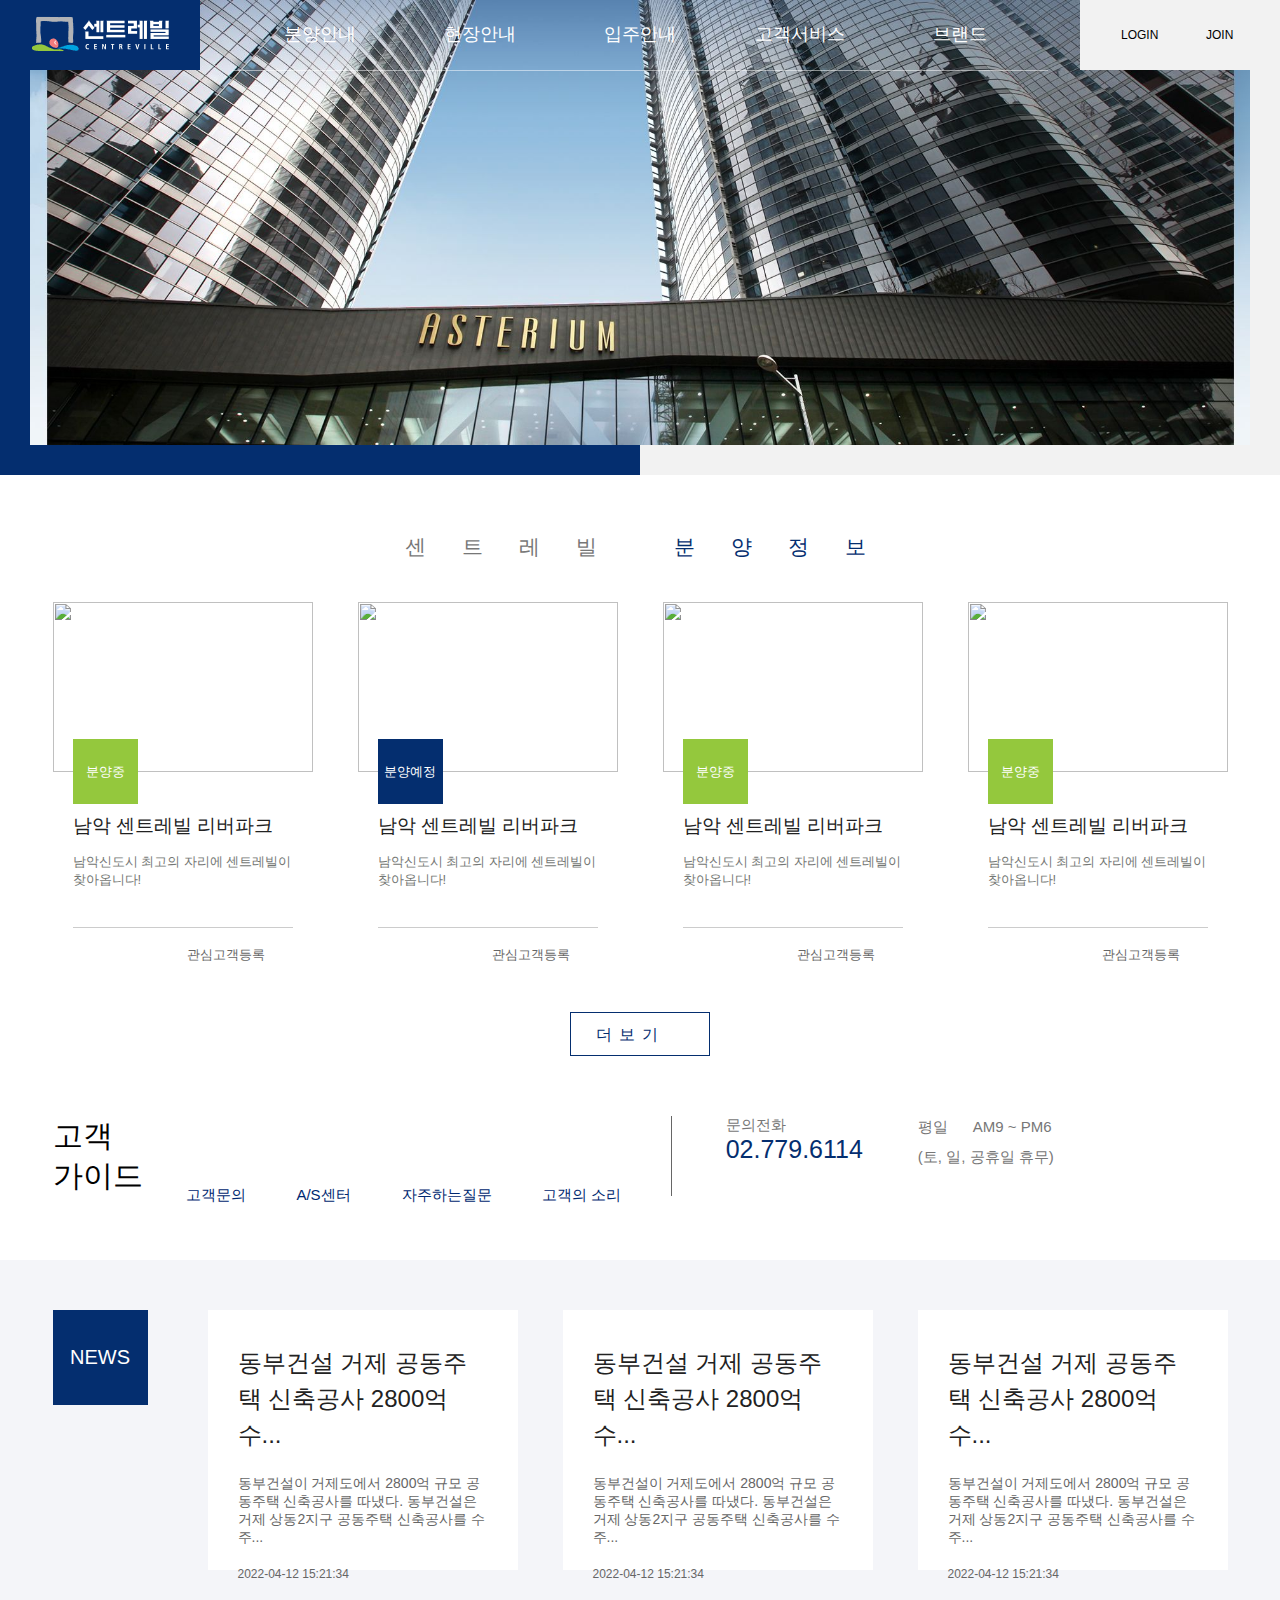
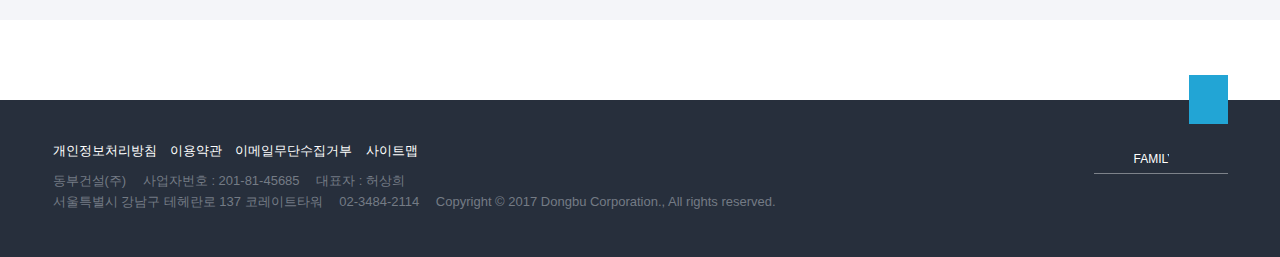
==== Centreville/index.html @ 9d70436b "centreville" ====
<!DOCTYPE html>
<html lang="ko">
  <head>
    <meta charset="UTF-8" />
    <title>동부센트레빌</title>
    <link rel="stylesheet" href="css/default.css" />
    <link rel="stylesheet" href="css/style.css" />
    <link rel="stylesheet" href="css/index.css" />
    <!-- <link rel="stylesheet" href="css/index_me.css"> -->
  </head>
  <body>
    <a href="#a" class="skip">본문 바로가기</a>

    <!-- index 클래스를 추가해서 메인페이지 전용으로 -->
    <header id="header" class="index">
      <h1>
        <a href="#a"><img src="images/top_logo.png" alt="센트레빌" /></a>
      </h1>
      <h2 class="hide">대메뉴</h2>

      <!-- div : 선을 그려주기위해 -->
      <div id="lnb">
        <nav>
          <ul>
            <li>
              <a href="#a">분양안내</a>
              <ul>
                <li><a href="#a">분양캘린더</a></li>
                <li><a href="#a">분양정보</a></li>
              </ul>
            </li>
            <li>
              <a href="#a">현장안내</a>
              <ul>
                <li><a href="#a">공사단지 정보</a></li>
                <li><a href="#a">입주단지 정보</a></li>
              </ul>
            </li>
            <li>
              <a href="#a">입주안내</a>
              <ul>
                <li><a href="#a">입주가이드</a></li>
                <li><a href="#a">중도금납부조회</a></li>
                <li><a href="#a">입주예약</a></li>
              </ul>
            </li>
            <li>
              <a href="#a">고객서비스</a>
              <ul>
                <li><a href="#a">A/S센터</a></li>
                <li><a href="#a">고객문의</a></li>
              </ul>
            </li>
            <li>
              <a href="#a">브랜드</a>
              <ul>
                <li><a href="#a">센트레빌</a></li>
                <li><a href="#a">센트레빌 아스테리움</a></li>
                <li><a href="#a">단지갤러리</a></li>
                <li><a href="#a">수상실적</a></li>
                <li><a href="#a">센트레빌 소식</a></li>
              </ul>
            </li>
          </ul>
        </nav>
        <div class="submenu_background"></div>
      </div>

      <h2 class="hide">회원</h2>
      <ul>
        <li><a href="#a">LOGIN</a></li>
        <li><a href="#a">JOIN</a></li>
      </ul>

      <div class="visual">
        <img src="images/visualimg_3_1920.jpg" alt="" />
      </div>
    </header>

    <main>
      <section class="info_box">
        <h2>센트레빌 <span>분양정보</span></h2>
        <ul>
          <li>
            <a href="#a">
              <!-- 이미지가 유동적으로 변하는 관리해야되는 것이면 img요소로 -->
              <em><img src="/images/build1.jpg" alt="" /></em>
              <div>
                <h3>남악 센트레빌 리버파크</h3>
                <p>남악신도시 최고의 자리에 센트레빌이 찾아옵니다!</p>
                <span class="ico no1">분양중</span>
                <div>관심고객등록</div>
              </div>
            </a>
          </li>
          <li>
            <a href="#a">
              <em><img src="/images/build2.jpeg" alt="" /></em>
              <div>
                <h3>남악 센트레빌 리버파크</h3>
                <p>남악신도시 최고의 자리에 센트레빌이 찾아옵니다!</p>
                <span class="ico no2">분양예정</span>
                <div>관심고객등록</div>
              </div>
            </a>
          </li>
          <li>
            <a href="#a">
              <em><img src="/images/build3.jpg" alt="" /></em>
              <div>
                <h3>남악 센트레빌 리버파크</h3>
                <p>남악신도시 최고의 자리에 센트레빌이 찾아옵니다!</p>
                <span class="ico no1">분양중</span>
                <div>관심고객등록</div>
              </div>
            </a>
          </li>
          <li>
            <a href="#a">
              <em><img src="/images/build4.jpeg" alt="" /></em>
              <div>
                <h3>남악 센트레빌 리버파크</h3>
                <p>남악신도시 최고의 자리에 센트레빌이 찾아옵니다!</p>
                <span class="ico no1">분양중</span>
                <div>관심고객등록</div>
              </div>
            </a>
          </li>
        </ul>

        <div class="btns center">
          <a href="#a" class="btn_more">더보기</a>
        </div>
      </section>

      <section class="guide_box">
        <article class="guide">
          <h2>고객<br />가이드</h2>
          <ul>
            <li><a href="#a">고객문의</a></li>
            <li><a href="#a">A/S센터</a></li>
            <li><a href="#a">자주하는질문</a></li>
            <li><a href="#a">고객의 소리</a></li>
          </ul>
        </article>

        <article class="phone">
          <div>
            <h2>문의전화</h2>
            <span>02.779.6114</span>
          </div>
          <div>
            <h2>평일</h2>
            <p>AM9 ~ PM6</p>
            <div>(토, 일, 공휴일 휴무)</div>
          </div>
        </article>
      </section>

      <section class="news">
        <div>
          <h2>NEWS</h2>
          <ul>
            <li>
              <a href="#a">
                <h3>동부건설 거제 공동주택 신축공사 2800억 수...</h3>
                <p>
                  동부건설이 거제도에서 2800억 규모 공동주택 신축공사를 따냈다.
                  동부건설은 거제 상동2지구 공동주택 신축공사를 수주...
                </p>
                <span>2022-04-12 15:21:34</span>
                <em></em><em></em><em></em><em></em>
              </a>
            </li>
            <li>
              <a href="#a">
                <h3>동부건설 거제 공동주택 신축공사 2800억 수...</h3>
                <p>
                  동부건설이 거제도에서 2800억 규모 공동주택 신축공사를 따냈다.
                  동부건설은 거제 상동2지구 공동주택 신축공사를 수주...
                </p>
                <span>2022-04-12 15:21:34</span>
                <em></em><em></em><em></em><em></em>
              </a>
            </li>
            <li>
              <a href="#a">
                <h3>동부건설 거제 공동주택 신축공사 2800억 수...</h3>
                <p>
                  동부건설이 거제도에서 2800억 규모 공동주택 신축공사를 따냈다.
                  동부건설은 거제 상동2지구 공동주택 신축공사를 수주...
                </p>
                <span>2022-04-12 15:21:34</span>
                <em></em><em></em><em></em><em></em>
              </a>
            </li>
          </ul>
        </div>
      </section>
    </main>

    <footer>
      <div class="clear">
        <!-- top버튼 -->
        <a href="#header">TOP</a>

        <div class="left">
          <div>
            <a href="#a">개인정보처리방침</a>
            <a href="#a">이용약관</a>
            <a href="#a">이메일무단수집거부</a>
            <a href="#a">사이트맵</a>
          </div>
          <p>
            <!-- span으로 여백을 주면 불필요한 리스트를 안만들어도 된다. -->
            동부건설(주) <span></span> 사업자번호 : 201-81-45685
            <span></span> 대표자 : 허상희 <br />
            서울특별시 강남구 테헤란로 137 코레이트타워
            <span></span> 02-3484-2114 <span></span> Copyright © 2017 Dongbu
            Corporation., All rights reserved.
          </p>
        </div>

        <div class="right">
          <select>
            <option>FAMILY SITE</option>
            <option>윤리경영</option>
            <option>동부건설</option>
          </select>
        </div>
      </div>
    </footer>
  </body>
</html>
---- Centreville/css/default.css ----
@charset "utf-8";
@import url(http://fonts.googleapis.com/earlyaccess/notosanskr.css);

/* Reset */
 * {outline:0 !important;}
html,body,h1,h2,h3,h4,h5,h6,div,p,blockquote,pre,code,address,ul,ol,li,menu,nav,section,article,aside,
dl,dt,dd,table,thead,tbody,tfoot,label,caption,th,td,form,fieldset,legend,hr,input,button,textarea,object,figure,figcaption {margin:0;padding:0;}
html, body{width:100%;}
html{-webkit-touch-callout:none; -webkit-user-select:none; -webkit-tap-highlight-color:rgba(0, 0, 0, 0);}
body{width:100%; background:#fff; min-width:320px; -webkit-text-size-adjust:none;word-wrap:break-word;word-break:break-all;}
body,input,select,textarea,button {border:none;font-size:12px; font-family:'Noto Sans KR', sans-serif;color:#727272;}
ul,ol,li{list-style:none;}
table{width:100%;border-spacing:0;border-collapse:collapse;}
img,fieldset{border:0;}
address,cite,code,em{font-style:normal;font-weight:normal;}
label,img,input,select,textarea,button{vertical-align:middle;}
.hide,caption,legend{line-height:0;font-size:1px;overflow:hidden;}
hr{display:none;}
main,header,section,nav,footer,aside,article,figure{display:block;}
a{color:#000;text-decoration:none;}
 
/* Form */
textarea { border:1px solid #dbdbdb;}
select { padding: 0 59px 0 20px; height:38px; font-size:13px; color:#777; background:#fff; border: 1px solid #ccc; box-sizing: border-box; background: url(/images/sub/ico_select_arrow.png) no-repeat right; -webkit-appearance: none;}
    /* select의 화살표 안보이게 */
select::-ms-expand{display: none;}
input[type=tel],
input[type=time],
input[type=text],
input[type=password],
input[type=search],
input[type=email],
input[type=file],
input[type=url],
input[type=number],
input[type=date],textarea {padding: 0 20px; width:100%; height:38px; font-size:13px; color:#777; background:#fff; border: 1px solid #ccc; line-height: 38px; transition: all 0.5s; vertical-align:middle; box-sizing: border-box;}
input::-webkit-input-placeholder{color:#b5b5b5; font-size:12px; line-height:100%;}
textarea { padding:5px 0;}
select:focus,
textarea:focus,
input:focus { border: 1px solid #727272;}

input[type=tel][readonly],
input[type=text][readonly],
input[type=password][readonly],
input[type=email][readonly], 
input[type=search][readonly], 
input[type=tel][disabled],
input[type=text][disabled],
input[type=password][disabled],
input[type=search][disabled],
input[type=email][disabled]{background:#eaeaea; border-color:#c0c0c0; color:#666; -webkit-appearance:none;font-size:12px;}
textarea[readonly],
textarea[disabled]{padding:11px; font-size:16px; color:#666; font-weight:normal; line-height:140%; height:78px; background:#eaeaea;border:1px solid #c0c0c0;}

.clear {clear:both;}
.clear:after { content:""; display:block; clear:both;}

/* 본문 바로가기 */
.skip{position: absolute; left: 0; top: -100px; width: 100%; height: 50px; line-height: 50px; background: #000; color: #fff; text-align: center; font-size: 14px; transition: all 0.5s;}
/* tab키 누르면 '본문바로가기'가 나타난다.  */
.skip:focus{top: 0;}

/* 텍스트 IR  */
.hide{position: absolute; left: -9999px;}
---- Centreville/css/style.css ----
/* 모든 페이지 공통 : header , footer */
@charset "utf-8";

/** 메인(index) 전용 **/
header.index{
    padding: 0 30px 30px;
}



header{
    padding: 0 30px 55px;
    background: linear-gradient(to right, #042e6f, #042e6f 50%, #f2f2f2 50%, #f2f2f2);
}

/* 슬라이드 이미지 */
header .visual img{
    width: 100%;
}

/* 로고 */
header h1{
    position: absolute;
    left: 30px;
    top: 0;
    z-index: 31;
}

/* 우측메뉴: 회원 */
header > ul{
    display: flex;
    position: absolute;
    right: 30px;
    top: 0;
    z-index: 30;
    width: 170px;
    background-color: #f2f2f2;
}

header > ul li{
    /* 부모의 영역을 똑같이 나눠갖는다. */
    flex: 1;
    padding-left: 18px;
    line-height: 70px;
}

/* 가상의 인라인 요소를 주어 이미지 넣기 */
header > ul li a::before{
    content: "";
    display: inline-block;
    width: 23px;
    height: 23px;
    background: url(/images/icon.png) no-repeat;
    /* 아이콘 세로정렬 */
    vertical-align: middle;
}

header > ul li:first-child a::before{
    background-position: 0 0;
}

header > ul li:last-child a::before{
    background-position: -23px 0;
}

/* 대메뉴 */
header #lnb{
    position: absolute;
    left: 0;
    top: 0;
    z-index: 30;
    padding: 0 232px;
    width: 100%;
    /* padding을 줬는데 width를 100%로 주면 초과가 되기 때문에 */
    box-sizing: border-box;
}

header #lnb nav{
    /* 
        z-index는 position 속성에서만 작동된다.!! 
        absolute, fixed를 주면 ui가 일그러지기 때문에 relative로 주기!
    */
    position: relative;
    z-index: 30;

    /* ul이 inline-block이니까 부모한테 센터주기 */
    text-align: center;
    border-bottom: 1px solid rgba(255, 255, 255, 0.5);

    /* ul을 inline-block해놔서 밑에가 뜨기 때문에 */
    font-size: 0;
}

header #lnb nav > ul{   
    display: inline-block;
    overflow: hidden;
    height: 70px;
}

header #lnb nav > ul:hover{
    overflow: visible;
}

header #lnb nav:hover + .submenu_background{
    height: 330px;
    opacity: 1;
}

header #lnb nav + .submenu_background{
    position: absolute;
    left: 0;
    top: 0;
    z-index: 29;

    padding: 0 30px;
    box-sizing: border-box;
    /*  배경색을 어디에 넣을지 정하는 속성
    content-bpx : 패딩을 제외한 내용 안쪽만 채워지도록 */
    background-clip: content-box;

    width: 100%;
    height: 0;
    opacity: 0;
    background-color: #042e6f;
    transition: all 0.5s;
}

header #lnb nav > ul > li{
    /* li에 inline-block을 주고 ul에 center주면 가운데 정렬!!! */
    display: inline-block;
    position: relative;
}

    /* 
        < 서브메뉴 만들기 >
        1. ul/li로 가운데정렬 
        2. a 요소에 가로세로 사이즈, 줄간격 주기 
    */

header #lnb nav > ul > li > a{
    display: block;
    position: relative;
    width: 160px;
    height: 69px;
    font-size: 18px;
    line-height: 69px;
    color: #fff;
}

header #lnb nav > ul > li > a::after{
    content: "";
    position: absolute;
    /* 가운데에서 펼쳐지기 공식 : left:50%에서 0으로 */
    left: 50%;
    bottom: -1px;
    /* display:none 이 아니라, width로 제어 */
    width: 0;
    height: 2px;
    background-color: #fff;
    /* 초기상태에 transition 줘서 hover시 애니메이션 */
    transition: all 0.5s;
}

/* a가 아닌 li에 hover를 해야 커서가 서브메뉴로 내려가도 li의 밑줄이 살아있다.!! */
header #lnb nav > ul > li:hover > a:after{
    left: 0;
    width: 100%;
}

/* 서브메뉴 */
header #lnb nav > ul ul{
    /* display는 애니메이션이 되지 않으니 지워주자 */
    /* display: none; */

    /* 
        - 밑으로 떨어뜨리기
        - absolute를 주면 안에 있는 내용만큼 
          가로 사이즈가 작아져서 ta-center가 안먹힌다.
          그러면 width:100%를 이용해서 가로사이즈를 강제로 늘려줘야 된다.
    */

    position: absolute;
    padding-top: 22px;
    width: 100%;

    /* ul의 높이를 줘야 마우스가 내려가도 안닫힌다. */
    height: 230px;
    text-align: center;

    /* 
        단순히 투명도만 주면 서브메뉴쪽에 커서가 가도 보이게된다.
        그래서 대메뉴에 높이를 주고, overflow:hidden을 준다.
    */
    opacity: 0;
    transition: all 0.5s;
}

header #lnb nav > ul:hover ul{
    /* display: block; */
    opacity: 1;
}

header #lnb nav > ul ul li{
    /* 
        서브메뉴 커서 
        : 글씨에만 손가락모양으로 바뀌고 나머지 영역은 
        일반 화살표로 표시하기 위해서는 
        padding 또는 줄간격을 주면 된다. 
    */
    line-height: 39px;
}

header #lnb nav > ul ul a{
    position: relative;
    font-size: 14px;
    color: #fff;
    /* a요소 폰트색상변경 애니메이션 */
    transition: all 0.5s;
}

header #lnb nav > ul ul a:hover{
    color: #2acef1;
}

header #lnb nav > ul ul a:after{
    content: "";
    position: absolute;
    left: 50%;
    bottom: -7px;
    width: 0;
    height: 2px;
    background-color: #2acef1;
    transition: all 0.5s;
}

header #lnb nav > ul ul a:hover:after{
    left: 0;
    width: 100%;
}

/* 
    <서브메뉴 열리게>
    - 대메뉴 ul이 열렸을 때 그 안에 있는 서브 ul이 전부 열리게 하기 
    - 대메뉴 ul이 블럭요소이면 글씨부분이 아닌 옆 부분에도 커서를 올리면 서브메뉴가 뜬다.

    * 이렇게 CSS만 이용하여 마우스로 컨트롤하게 만들면 웹접근성에 좋지않다. 
      JS를 활용하여 키보드이벤트로 서브메뉴 구현할 것
*/



/* --- footer --- */
footer{
    margin-top: 80px;
    background-color: #272f3c;
}

footer > div{
    position: relative;
    width: 1175px;
    margin: 0 auto;
    padding: 45px 0;
}

footer > div > a{
    position: absolute;
    right: 0;
    top: -25px;
    width: 39px;
    height: 49px;
    color: transparent;
    line-height: 49px;
    text-align: center;
    background: url(/images/icon.png) no-repeat -157px 8px #22a5d5;
}

footer > div .left{
    /* float을 쓰면 부모의 높이가 사라져서, 부모에 clear 해줘야 한다.  */
    float: left;
    line-height: 100%;
}

footer > div .left div a{
    margin-right: 10px;
    color: #fff;
    font-size: 13px;
}

footer > div .left p{
    padding-top: 13px;
    color: #747b85;
    font-size: 13px;
    line-height: 21px;
}

footer > div .left p span{
    /* span은 인라인 요소라서 좌우로만 여백이 들어갈 수 있다. */
    padding-right: 13px;
}

footer > div .right{
    float: right;
    position: relative;
}

footer > div .right select{
    width: 134px;
    height: 29px;
    color: #fff;
    font-weight: 300;
    font-size: 12px;
    line-height: 29px;
    text-indent: 20px;
    /* 왜... 안되지? */
    /* => Mac에서는 option에 설정한 스타일이 모든 브라우저에서 표현되지 않는다. */
    /* 오직 윈도우에서의 IE,크롬,파이어폭스에서만 적용된것이 보임! */
    /* 그래서 가급적 css로는 option 스타일을 적용하지 말고, jQuery나 js를 활용하여 변경한다. */
    background-color: #272f3c;
    border: none;
    border-bottom: 1px solid #7d828a;

    /* select 화살표 사라지게!!! */
    /* 인터넷익스플로어 외 운영체제는 -webkit-접두사를 넣어 지원 */
    appearance: none;
    -webkit-appearance: none;
}
/* 인터넷익스플로어(IE) 지원 */
footer > div .right select::-ms-expand{
    display: none;
}

/* select에 이미지 넣으면 이상하게 들어가서? right에 주기 */
footer > div .right:after{
    /* 단점: after는 클릭하면 안열린다ㅠㅠ */
    content: "";
    position: absolute;
    right: 20px;
    top: 50%;
    margin-top: -3px;
    width: 8px;
    height: 6px;
    background: url(/images/icon.png) no-repeat -221px -5px;
}



/* --- 서브페이지 --- */
/* 본문사이즈 */
.contents{
    width: 1180px;
    margin: 0 auto;
}

/* h2 서브메뉴 메인제목 */
.h2{
    position: relative;
    padding: 55px 0 53px;
    color: #222;
    font-size: 36px;
    font-weight: normal;
    line-height: 100%;
    text-align: center;
}

.h2::after{
    content: "";
    position: absolute;
    left: 50%;
    bottom: 0;
    width: 50px;
    height: 1px;
    background-color: #aaa;
    transform: translateX(-50%);
}

.h2 + p{
    padding: 46px 0 54px;
    color: #666;
    font-size: 18px;
    text-align: center;
    line-height: 30px;
}

/* h3 */
.h3{
    margin: 50px 0;
    font-size: 18px;
    color: #222;
}

.h3::before{
    content: "";
    display: inline-block;
    margin-right: 8px;
    width: 4px;
    height: 4px;
    font-weight: normal;
    vertical-align: 5px;
    background: #00a5e1;
}

/* 꼬리말 */
.noti{
    color: #888;
    font-size: 14px;
}

.noti::before{
    content: "";
    display: inline-block;
    margin-right: 3px;
    width: 15px;
    height: 15px;
    background: url(/images/icon.png) no-repeat -336px -5px;
    vertical-align: -3px;
}

/* 체크박스 : 원래의 input디자인을 날리고 label에 이미지를 넣어 새로 디자인해준다.*/
/* type_1 : 약관동의 */
input.type1{
    position: absolute;
    left: -4000%;
}

input.type1 + label{
    font-size: 14px;
    color: #222;
    line-height: 27px;
}

input.type1 + label::before{
    content: "";
    display: inline-block;
    margin-right: 8px;
    width: 27px;
    height: 27px;
    background: url(/images/icon.png) no-repeat -97px -60px;
    vertical-align: middle;
}

input.type1:checked + label::before{
    /* input이 체크되었을때 label의 디자인을 바꿔준다. */
    background-position: -129px -60px;
}

/* type_2 : join3 회원정보입력 */
input.type2{
    position: absolute;
    left: -4000%;
}
 
input.type2 + label{
    padding-right: 35px;
    font-size: 14px;
    color: #222;
    line-height: 27px;
}

input.type2 + label::before{
    content: "";
    display: inline-block;
    margin-right: 8px;
    width: 12px;
    height: 12px;
    background: url(/images/icon.png) no-repeat -49px -60px;
}

/* input이 체크되었을때 label의 디자인을 바꿔준다. */
input.type2:checked + label::before{
    background-position: -66px -60px;
}

/* 청약현황 : 라디오버튼 */
input[type="radio"]{
    position: absolute;
    left: -4000%;
}
 
input[type="radio"] + label{
    padding-right: 35px;
    font-size: 14px;
    color: #222;
    line-height: 27px;
}

input[type="radio"] + label::before{
    content: "";
    display: inline-block;
    margin-right: 8px;
    width: 14px;
    height: 13px;
    background: url(/images/icon.png) no-repeat -2px -60px;
}

input[type="radio"]:checked + label::before{
    background-position: -20px -60px;
}

/* 버튼 */
.btn_center{
    text-align: center;
}

label + .btn_center{
    padding-top: 65px;
}

.btn_type1{
    /* 그냥 block 넣으면 본문 전체영역에 넣은 text-align:center가 안됨!! */
    display: inline-block;
    width: 120px;
    height: 45px;
    color: #fff;
    font-size: 13px;
    text-align: center;
    line-height: 45px;
    background-color: #042e6f;
}

.btn_type2{
    display: inline-block;
    width: 120px;
    height: 45px;
    color: #042e6f;
    font-size: 13px;
    text-align: center;
    line-height: 45px;
    background-color: #fff;
    border: 1px solid #042e6f;
    box-sizing: border-box;
    vertical-align: -1px;
    /* 만약, vertical이 안먹으면 자신에게 position:relative하고 top으로 움직이기 */
}

.btn_type3{
    /* 글씨가 늘어나면 같이 늘어나는 버튼 => width 대신 min-width*/
    display: inline-block;
    min-width: 102px;
    padding: 0 10px;
    height: 38px;
    color: rgb(133, 133, 133);
    font-weight: 300;
    line-height: 38px;
    text-align: center;
    border: 2px solid #aaa;
    box-sizing: border-box;
    vertical-align: middle;
}

/* 버튼 여백 */
table + .btn_center{
    padding-top: 50px;
}

/* 테이블 */
table.type1{
    border-top: 2px solid #042e6f;
    border-bottom: 1px solid #999;
}

table.type1 th,
table.type1 td{
    /* input 상자의 높이를 높이로 지정하고, 그 위아래는 패딩을 줘야함!! */
    height: 4px;
    font-size: 13px;
    border-top: 1px solid #ccc;
    border-left: 1px solid #ccc;
}

table.type1 th:first-child{
    border-left: none;
}

table.type1 tr:first-child th,
table.type1 tr:first-child td{
    border-top: none;
}

table.type1 th{
    /* 행제목 : 텍스트 들여쓰기 (별표와 상관없이) */
    padding: 10px 10px 10px 45px;
    font-weight: normal;
    color: #222;
    text-align-last: left;
}

table.type1 th span{
    /* text-indent 말고 overflow:hidden, color: transparent 하니까 별이 거의 가운데로 온다..! */
    overflow: hidden;
    display: inline-block;

    /* span(별표)만 왼쪽으로 빼기 => margin-left: -8px; */
    /* 별과 텍스트 사이의 여백을 6px 준다. 그럼 ml는 8+6=14px !! */
    margin: 0 6px 0 -14px;

    width: 8px;
    height: 7px;
    color: transparent;
    background: url(/images/icon.png) no-repeat -534px -5px;
    vertical-align: 2px;
}

table.type1 td{
    /* 행내용 : 꽉찬 내용이 없을 경우 양쪽여백은 같은 값으로 줄것 */
    padding: 10px 55px;
    color: #777;
}

table.type1 .info::before{
    content: "";
    display: inline-block;
    margin: 0 5px 0 13px;
    width: 15px;
    height: 14px;
    background: url(/images/icon.png) no-repeat -336px -5px;
    vertical-align:-2px;
}

table.type1 td > div{
    /* div박스끼리 충돌 막기 : 아래 div에 padding */
    padding: 10px 0 0;
}

table.type1 td > div:first-child{
    padding: 0;
}

table.type1 td .btn_type3{
    margin-left: 5px;
}

table.type1 td input{
    /* 상자,텍스트 사이에 */
    margin: 0 5px;
}

table.type1 td input:first-child{
    /* 행의 맨 왼쪽(처음) 인풋박스의 왼쪽은 패딩과 충돌하지 않게 */
    margin-left: 0;
}

/* 달력아이콘 */
.cal{
    position: relative;
}
.cal a{
    display: inline-block;
    position: absolute;
    right: 100px;
    top: 6px;
    width: 24px;
    height: 24px;
    text-indent: -9999px;
    background: url(/images/sub/ico_schedule.png) no-repeat;
}

    /* input > 높이, 보더, 폰트색 등은 default.css 에서 */
    /* select는 안의 option값에 따라 자동으로 늘어나기 때문에 너비를 주지 않는다. */
---- Centreville/css/index.css ----
/* 메인페이지 css : header,footer는 공용으로 뺐으므로 삭제! */

@charset "utf-8";

/* --- section --- */
.info_box{
    width: 1175px;
    margin: 0 auto;
}

.info_box h2{
    padding: 58px 0 41px; 
    font-size: 21px; 
    font-weight: normal;
    color: #777;
    text-align: center;
    /* 자간은 글자를 기준으로 우측으로 벌어지게 되어 
    가운데 정렬이 안맞을 수 있다. 
    그래서 왼쪽으로 여백을 주어 맞춰준다.  */
    letter-spacing: 36px;
    padding-left: 27px;
} 

.info_box h2 span{
    color: #042e6f;
}

.info_box ul{
    display: flex;
    justify-content: space-between;
}

.info_box li{
    position: relative;
    width: 260px;
}

.info_box li em{
    overflow: hidden;
    display: block;
    width: 100%;
    height: 170px;
}

.info_box li img{
    width: 100%;
    height: 170px;
    transform: scale(1);
    transition: all 0.3s;
}

.info_box li:hover img{
    /* 확대축소는 scale로!!  */
    transform: scale(1.2);
}

.info_box li a > div{
    padding: 40px 20px 0;
    height: 170px;
    transition: all 0.3s;
}

.info_box li a h3{
    font-size: 19px;
    color: #222;
    font-weight: normal;
    line-height: 28px;
}

    /* 실무에서는 스포이드로 컬러 찍으면 절대 안된다. 
    포토샵의 타입툴에 적용되어있는 컬러를 가져와야 한다. */
.info_box li a p{
    padding: 13px 0 0;
    font-size: 13px;
    color: #747774;
    line-height: 18px;
}

.info_box li a > div{
    padding: 40px 20px 0;
    /* padding을 뺀 나머지 높이*/
    height: 170px;

    /* 멀티백그라운드~! */
    background: url(/images/sales_obj01.png) no-repeat -260px -240px,
                url(/images/sales_obj02.png) no-repeat -309px 180px,
                url(/images/sales_obj03.png) no-repeat 204px 210px;
        /* 개발자도구에서 완성된 위치 먼저 잡아주기
        (shift + 화살표키 = 10px씩 증감 */
}   

.info_box li:hover a > div{
    background-position: -180px -160px, -229px 120px, 104px 130px;
    background-color: #aaa8aa;
}

.info_box li:hover a * {
    color: #fff;
}

.info_box li a > div div{
    position: absolute;
    left: 20px;
    bottom: 0;
    width: 220px;
    height: 54px; 
    color: #666;
    font-size: 13px;
    line-height: 54px;
    text-align: right;
    border-top: 1px solid #ccc;
}

/* 스프라이트 이미지 넣을때는 after,before가 편리함 */
.info_box li a > div div::after{
    content: "";
    display: inline-block;
    margin-left: 6px;
    width: 22px;
    height: 12px;
    background: url(/images/icon.png) no-repeat -60px -25px;
}

.info_box li:hover a > div div::after{
    background-position: -60px -5px;
}

.info_box li a .ico{
    /* absolute가 되면 자동으로 block이 되기때문에 
    따로 주지 않아도 된다. */
    position: absolute;
    left: 20px;
    top: 137px;
    width: 65px;
    height: 65px;
    color: #fff;
    font-size: 13px;
    text-align: center;
    line-height: 65px;
}

.info_box li a .ico.no1{
    background-color: #94c83d;
}

.info_box li a .ico.no2{
    background-color: #042e6f;
}

/* 인포박스의 ul다음 어떤 형제가 오든지 여백주기 */
.info_box > ul + * {
    padding-top: 30px;
}

/* 더보기 버튼 */
.btn_more{
    display: inline-block;
    width: 140px;   
    height: 44px;
    color: #042e6f;
    font-size: 16px;
    line-height: 44px;
    text-align: center;
    letter-spacing: 7px;
    border: 1px solid #042e6f;
    box-sizing: border-box;
}

.btn_more::after{
    content: "";
    display: inline-block;
    margin-left: 8px;
    width: 12px;
    height: 12px;
    background: url(/images/icon.png) no-repeat -196px -5px;
}

.btns.center{
    text-align: center;
}

/* --- 고객 가이드 --- */
.guide_box{
    display: flex;
    width: 1175px;
    margin: 60px auto 55px;
}

.guide_box .guide{
    display: flex;
}

.guide_box .guide h2{
    margin-right: 43px;
    color: #000;
    font-size: 30px;
    line-height: 40px;
    font-weight: normal;
}

.guide_box .guide ul{
    display: flex;
}

.guide_box .guide ul li{
    margin-right: 50px;
}

.guide_box .guide ul li a{
    display: inline-block;
    padding-top: 70px;
    color: #002870;
    font-size: 15px;
    text-align: center;
}

.guide_box .guide ul li:nth-child(1) a{background: url(/images/ico_main_util01.png) no-repeat top;}
.guide_box .guide ul li:nth-child(2) a{background: url(/images/ico_main_util02.png) no-repeat top; width: 56px;}
.guide_box .guide ul li:nth-child(3) a{background: url(/images/ico_main_util03.png) no-repeat top;}
.guide_box .guide ul li:nth-child(4) a{background: url(/images/ico_main_util04.png) no-repeat top;}

/* --- 문의전화 --- */
.guide_box .phone{
    display: flex;
    position: relative;
    padding-left: 55px;
}

.guide_box .phone::after{
    content: "";
    position: absolute;
    left: 0;
    top: 0;
    width: 1px;
    height: 80px;
    background-color: #666;
}

.guide_box .phone h2{
    color: #777;
    font-weight: normal;
    font-size: 15px;
}

/* 컨텐츠가 유동적으로 바뀌는 부분은 nth를 쓰면 안됨! */
.guide_box .phone > div:first-child span{   
    color: #042e6f;
    font-size: 25px;
}

.guide_box .phone > div:last-child{
    position: relative;
    top: 3px;
    padding-left: 55px;
    color: #777;
    font-weight: normal;
    font-size: 15px;
    line-height: 100%;
} 

.guide_box .phone > div:last-child h2,
.guide_box .phone > div:last-child p{
    float: left;
}

.guide_box .phone > div:last-child p{
    margin-left: 25px;
}

.guide_box .phone > div:last-child div{
    clear: both;
    padding-top: 15px;
}


/* --- 뉴스 --- */
.news{
    background-color: #f4f5f9;
}

.news > div{
    display: flex;
    width: 1175px;
    margin: 0 auto;
    padding: 50px 0;
}

.news h2{
    width: 95px;
    height: 95px;
    color: #fff;
    font-weight: normal;
    font-size: 20px;
    line-height: 95px;
    text-align: center;
    background-color: #042e6f;
}

.news > div ul{
    display: flex;
    padding-left: 15px;
}

.news > div ul li{
padding-left: 45px;
}

.news > div ul li a{
    display: block;
    /* 줄긋기 애니메이션하기위해 relative되어있어야 함 */
    position: relative;
    padding: 35px 30px 0;
    width: 310px;
    height: 260px;
    background-color: #fff;
    box-sizing: border-box;
}

.news li a h3{
    color: #222;
    font-weight: normal;
    font-size: 24px;
    line-height: 36px;
}

.news li a p{
    padding: 22px 0 20px;
    color: #666;
    font-size: 14px;
}

.news li a span{
    color: #666;
    font-size: 12px;
}

/* 줄긋기 애니메이션 : absolute하고 선 하나씩 그려주기 */
.news li a em{
    position: absolute;
    background-color: #606060;
    transition: all 0.2s;
    opacity: 0;
}

    /* 윗선 */
.news li a em:nth-of-type(1){
    left: 0;
    top: 0;
    width: 0%;
    height: 1px;
}

    /* 왼쪽선 */
.news li a em:nth-of-type(2){
    left: 0;
    top: 0;
    width: 1px;
    height: 0%;
}

    /* 오른쪽선 */
.news li a em:nth-of-type(3){
    right: 0;
    bottom: 0;
    width: 1px;
    height: 0%;
}

    /* 아래선 */
.news li a em:nth-of-type(4){
    right: 0;
    bottom: 0;
    width: 0%;
    height: 1px;
}

/* hover했을 때~! */
    /* 윗선 */
.news li a:hover em:nth-of-type(1){
    width: 100%;
}

    /* 왼쪽선 */
.news li a:hover em:nth-of-type(2){
    height: 100%;
}

    /* 오른쪽선 */
.news li a:hover em:nth-of-type(3){
    height: 100%;
}

    /* 아래선 */
.news li a:hover em:nth-of-type(4){
    width: 100%;
}

.news li a:hover em{
    opacity: 1;
}
---- Centreville/css/index_me.css ----
header{
    padding: 0 30px 30px;
    background: linear-gradient(to right, #042e6f, #042e6f 50%, #f2f2f2 50%, #f2f2f2);
}

header .visual img{
    width: 100%;
}

header h1{
    position: absolute;
    top: 0;
    left: 30px;   
    z-index: 30;
}

/* 회원메뉴 */
header > ul{
    display: flex;
    position: absolute;
    right: 29px;
    top: 0;
    z-index: 30;
    width: 170px;
    background-color: #f2f2f2;
}

header > ul li{
    flex: 1;
    padding-left: 18px;
    font-size: 12px;
    line-height: 70px;   
}

header > ul li a::before{
    content: "";
    display: inline-block;
    padding-right: 6px;
    width: 19px;
    height: 19px;
    background: url(/images/icon.png) no-repeat;
    vertical-align: middle;
}

header > ul li:first-child a::before{
    background-position: -1px -1px;
}

header > ul li:last-child a::before{
    background-position: -24px -1px;
}

/* 대메뉴 */
header #lnb{
    position: absolute;
    left: 0;
    top: 0;
    z-index: 29;
    /* width100%, padding 동시에 줄것 */
    padding: 0 232px;
    width: 100%;
    box-sizing: border-box;
}

header #lnb nav{
    position: relative;
    z-index: 30;

    text-align: center;
    border-bottom: 1px solid rgba(255, 255, 255, 0.5);

    /* ul을 inline-block해놔서 양옆이 살짝 뜬다..ㅠㅠ중요! */
    font-size: 0;
}

header #lnb nav > ul{
    overflow: hidden;
    display: inline-block;
    height: 70px;
}

header #lnb nav > ul:hover{
    overflow: visible;
}

header #lnb nav > ul > li{
    display: inline-block;
    position: relative;
}

header #lnb nav > ul > li > a{
    display: block;
    position: relative;
    width: 160px;
    height: 70px;
    color: #fff;
    font-size: 17px;
    line-height: 70px;
}

header #lnb nav > ul > li > a::after{
    content: "";
    position: absolute;
    left: 50%;
    bottom: -1px;
    width: 0;
    height: 2px;
    background-color: #fff;
    transition: all 0.5s;
}

header #lnb nav > ul > li:hover > a:after{
    left: 0;
    width: 100%;
}


/* 서브메뉴 */
header #lnb nav > ul ul{
    position: absolute;
    left: 0;
    top: 70px;
    padding-top: 22px;
    width: 100%;
    height: 230px;
    text-align: center;
}

header #lnb nav > ul ul li{
    line-height: 40px;
}

header #lnb nav > ul ul li a{
    position: relative;
    color: #fff;
    /* 폰트사이즈 줘야 텍스트가 보인다ㅠㅠ */
    font-size: 14px;
    transition: all 0.5s;
}

header #lnb nav > ul ul li a:hover{
    color: #2acef1;
}

header #lnb nav > ul ul li a:after{
    content: "";
    position: absolute;
    left: 50%;
    bottom: -7px;
    width: 0;
    height: 2px;
    background-color: #2acef1;
    transition: all 0.5s;
}

header #lnb nav > ul ul li a:hover:after{
    left: 0;
    width: 100%;
}

/* 서브메뉴 배경 */
header #lnb nav + .submenu_background{
    position: absolute;
    left: 0;
    top: 0;
    z-index: 29;
    padding: 0 30px;
    width: 100%;
    height: 0;
    opacity: 0;

    background-color: #042e6f;
    box-sizing: border-box;
    background-clip: content-box;
    transition: all 0.5s;
}

header #lnb nav:hover + .submenu_background{
    height: 330px;
    opacity: 1;
}
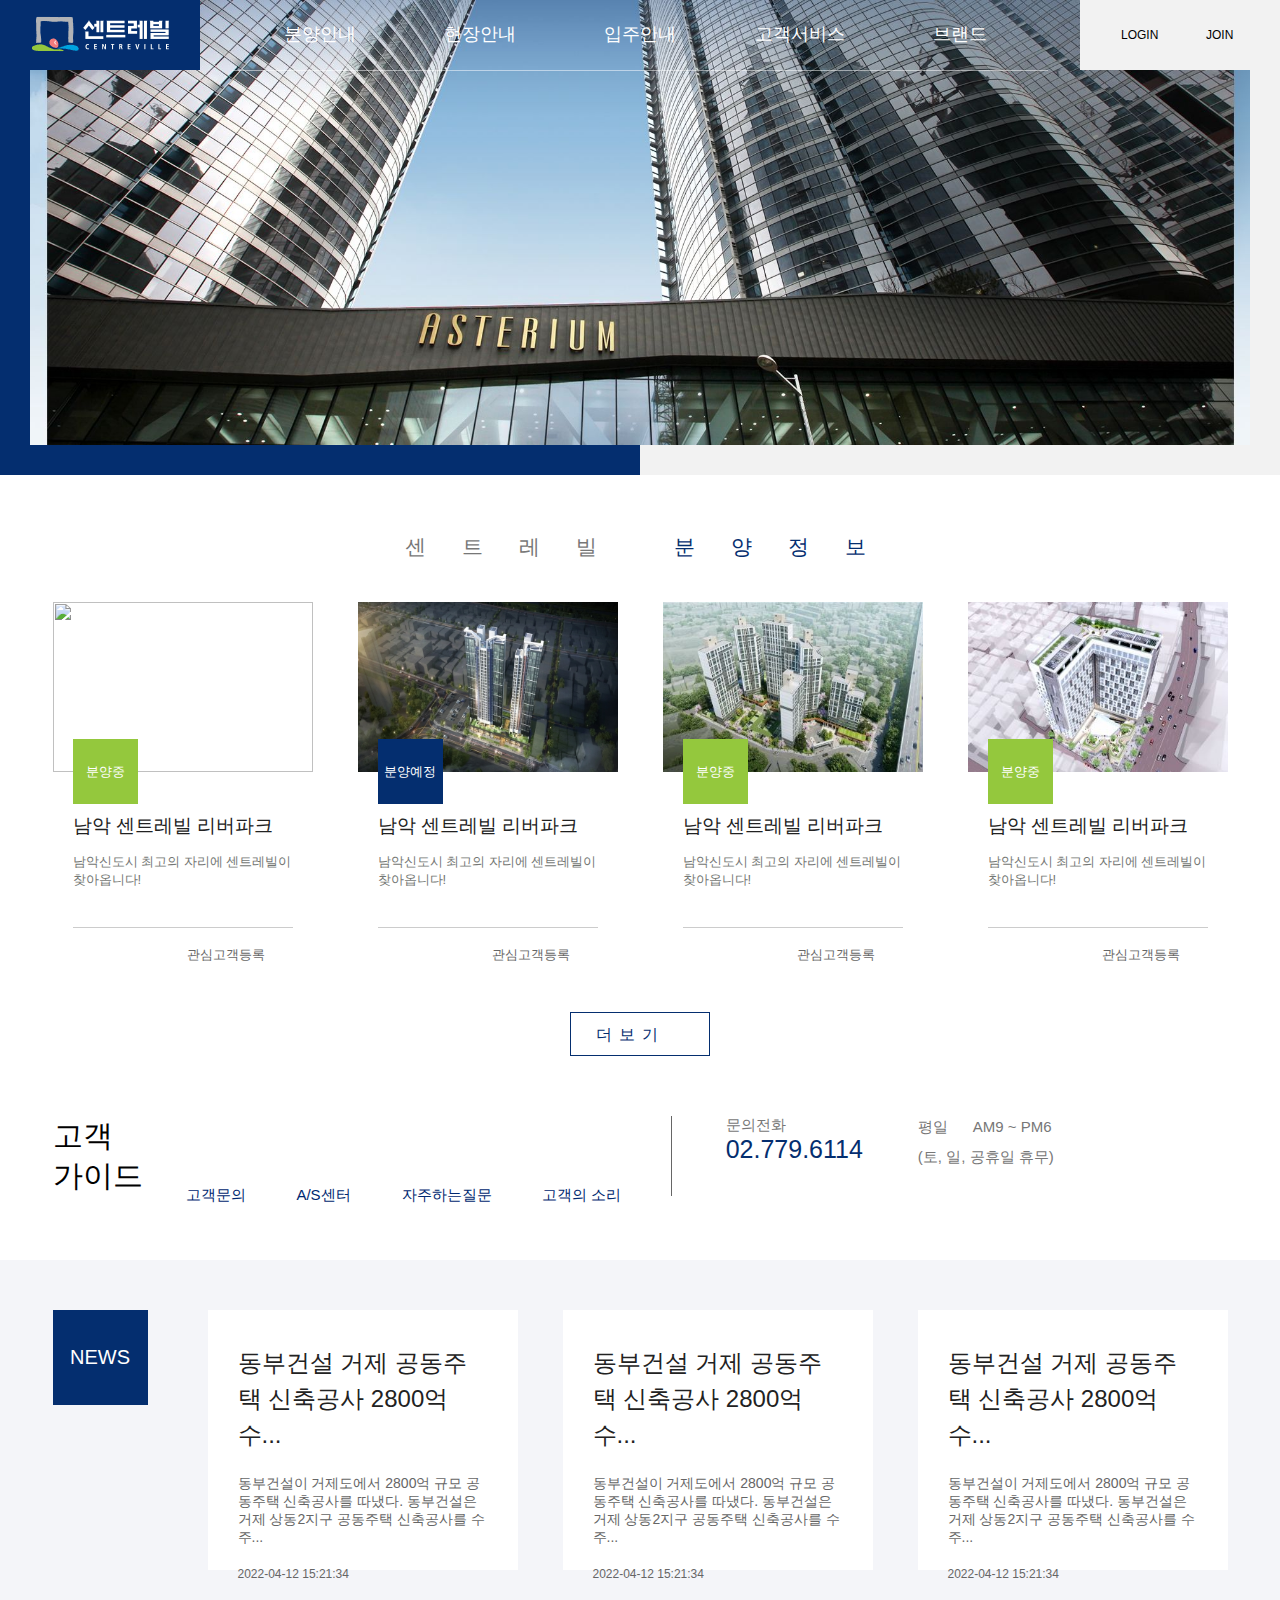
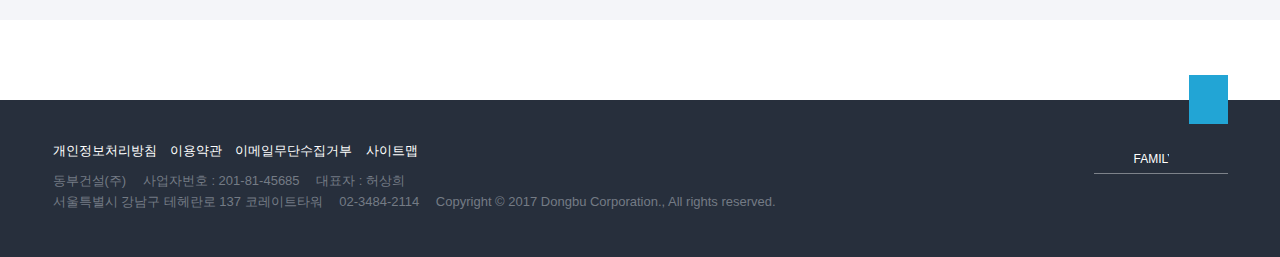
==== commit d7f36553: "img url" ====
--- a/Centreville/index.html
+++ b/Centreville/index.html
@@ -14,7 +14,7 @@
     <!-- index 클래스를 추가해서 메인페이지 전용으로 -->
     <header id="header" class="index">
       <h1>
-        <a href="#a"><img src="images/top_logo.png" alt="센트레빌" /></a>
+        <a href="#a"><img src="./images/top_logo.png" alt="센트레빌" /></a>
       </h1>
       <h2 class="hide">대메뉴</h2>
 
@@ -73,7 +73,7 @@
       </ul>
 
       <div class="visual">
-        <img src="images/visualimg_3_1920.jpg" alt="" />
+        <img src="./images/visualimg_3_1920.jpg" alt="" />
       </div>
     </header>
 
@@ -84,7 +84,7 @@
           <li>
             <a href="#a">
               <!-- 이미지가 유동적으로 변하는 관리해야되는 것이면 img요소로 -->
-              <em><img src="/images/build1.jpg" alt="" /></em>
+              <em><img src="./images/build1.jpg" alt="" /></em>
               <div>
                 <h3>남악 센트레빌 리버파크</h3>
                 <p>남악신도시 최고의 자리에 센트레빌이 찾아옵니다!</p>
@@ -95,7 +95,7 @@
           </li>
           <li>
             <a href="#a">
-              <em><img src="/images/build2.jpeg" alt="" /></em>
+              <em><img src="./images/build2.jpeg" alt="" /></em>
               <div>
                 <h3>남악 센트레빌 리버파크</h3>
                 <p>남악신도시 최고의 자리에 센트레빌이 찾아옵니다!</p>
@@ -106,7 +106,7 @@
           </li>
           <li>
             <a href="#a">
-              <em><img src="/images/build3.jpg" alt="" /></em>
+              <em><img src="./images/build3.jpg" alt="" /></em>
               <div>
                 <h3>남악 센트레빌 리버파크</h3>
                 <p>남악신도시 최고의 자리에 센트레빌이 찾아옵니다!</p>
@@ -117,7 +117,7 @@
           </li>
           <li>
             <a href="#a">
-              <em><img src="/images/build4.jpeg" alt="" /></em>
+              <em><img src="./images/build4.jpeg" alt="" /></em>
               <div>
                 <h3>남악 센트레빌 리버파크</h3>
                 <p>남악신도시 최고의 자리에 센트레빌이 찾아옵니다!</p>
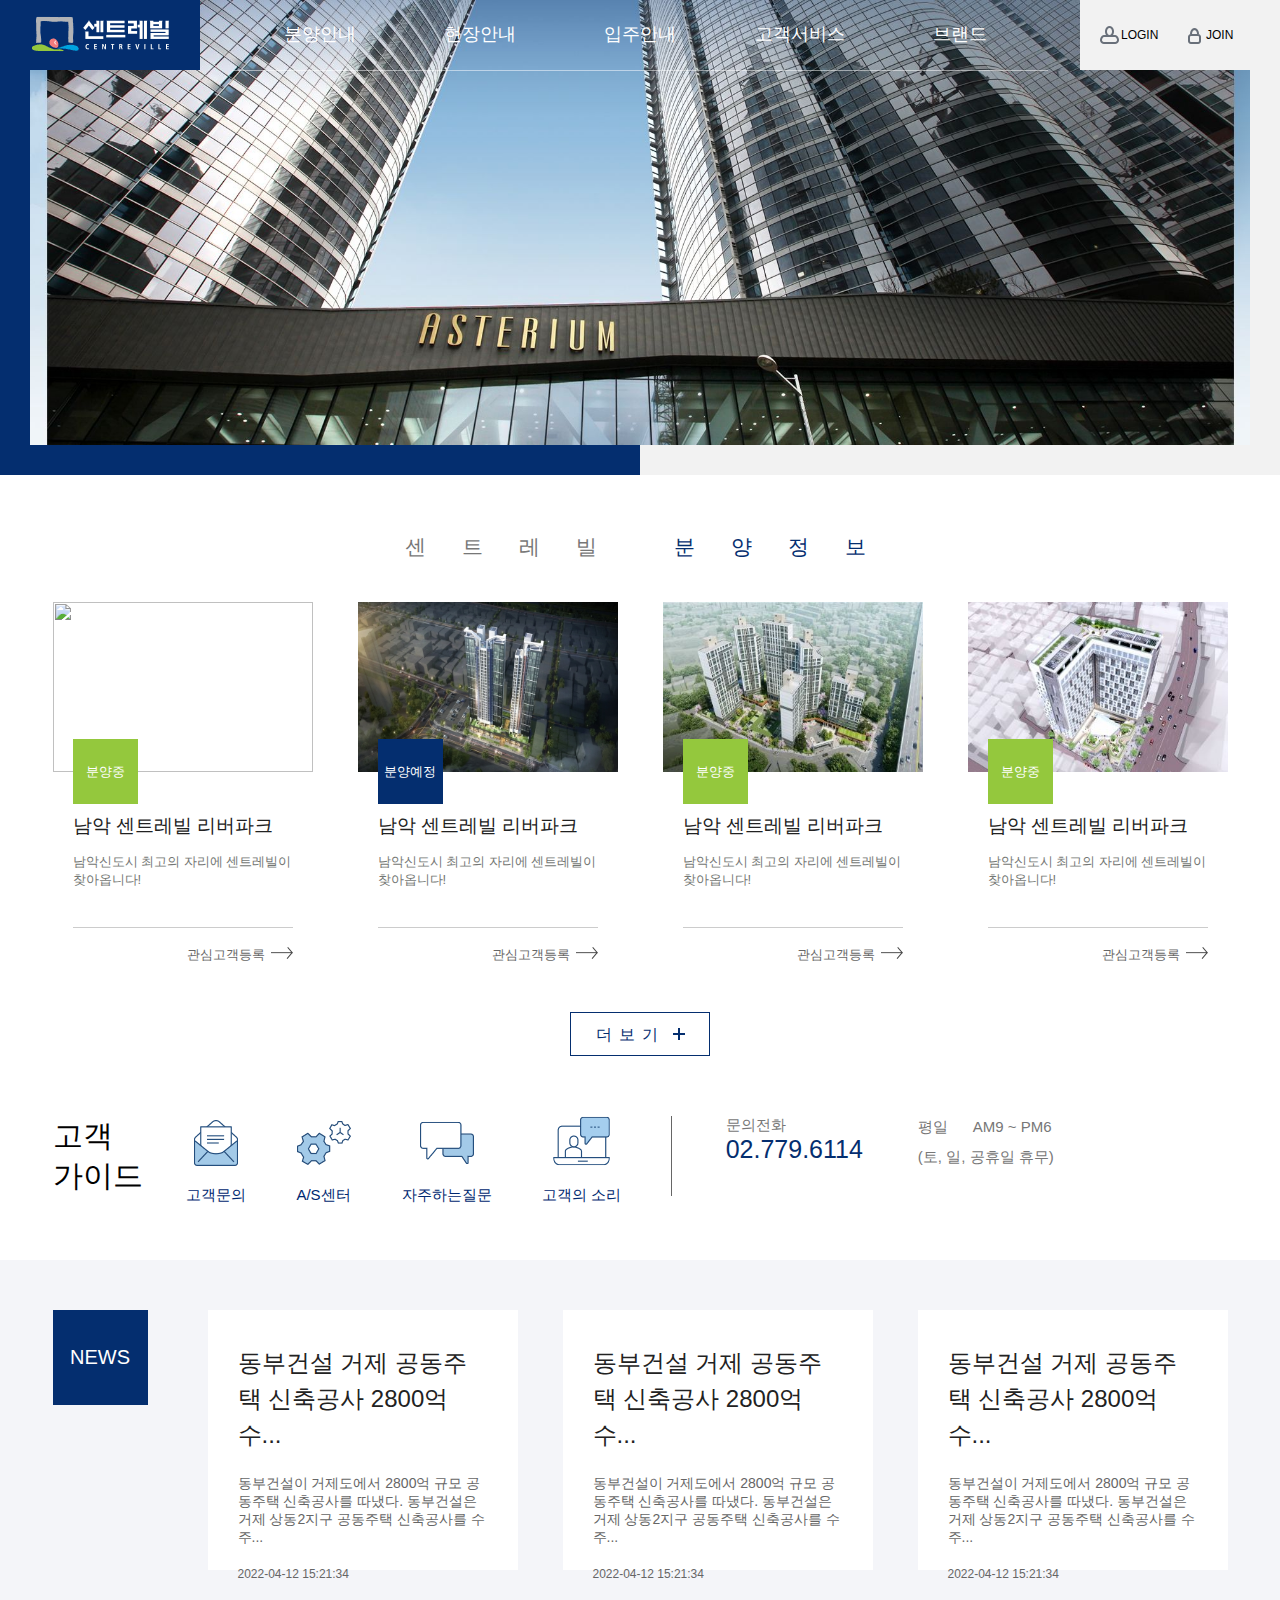
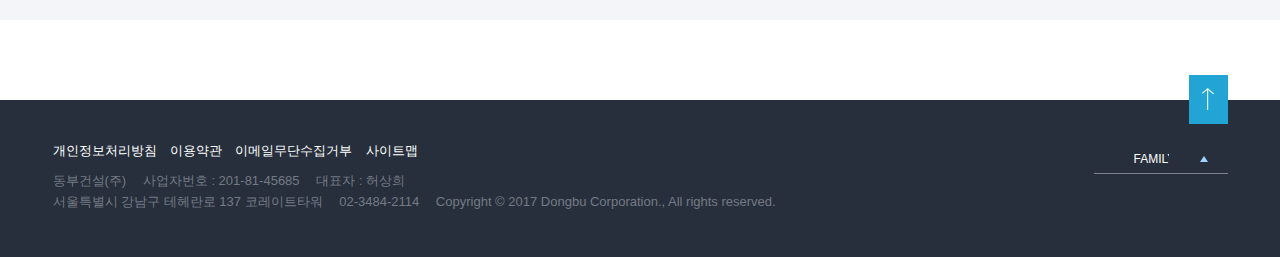
==== commit 79c5763d: "submenu_href" ====
--- a/Centreville/index.html
+++ b/Centreville/index.html
@@ -23,42 +23,42 @@
         <nav>
           <ul>
             <li>
-              <a href="#a">분양안내</a>
-              <ul>
-                <li><a href="#a">분양캘린더</a></li>
-                <li><a href="#a">분양정보</a></li>
-              </ul>
-            </li>
-            <li>
-              <a href="#a">현장안내</a>
-              <ul>
-                <li><a href="#a">공사단지 정보</a></li>
-                <li><a href="#a">입주단지 정보</a></li>
-              </ul>
-            </li>
-            <li>
-              <a href="#a">입주안내</a>
-              <ul>
-                <li><a href="#a">입주가이드</a></li>
-                <li><a href="#a">중도금납부조회</a></li>
-                <li><a href="#a">입주예약</a></li>
-              </ul>
-            </li>
-            <li>
-              <a href="#a">고객서비스</a>
-              <ul>
-                <li><a href="#a">A/S센터</a></li>
-                <li><a href="#a">고객문의</a></li>
-              </ul>
-            </li>
-            <li>
-              <a href="#a">브랜드</a>
-              <ul>
-                <li><a href="#a">센트레빌</a></li>
-                <li><a href="#a">센트레빌 아스테리움</a></li>
-                <li><a href="#a">단지갤러리</a></li>
-                <li><a href="#a">수상실적</a></li>
-                <li><a href="#a">센트레빌 소식</a></li>
+              <a href="./sub.html">분양안내</a>
+              <ul>
+                <li><a href="./sub.html">분양캘린더</a></li>
+                <li><a href="./sub.html">분양정보</a></li>
+              </ul>
+            </li>
+            <li>
+              <a href="./sub.html">현장안내</a>
+              <ul>
+                <li><a href="./sub.html">공사단지 정보</a></li>
+                <li><a href="./sub.html">입주단지 정보</a></li>
+              </ul>
+            </li>
+            <li>
+              <a href="./sub.html">입주안내</a>
+              <ul>
+                <li><a href="./sub.html">입주가이드</a></li>
+                <li><a href="./sub.html">중도금납부조회</a></li>
+                <li><a href="./sub.html">입주예약</a></li>
+              </ul>
+            </li>
+            <li>
+              <a href="./sub.html">고객서비스</a>
+              <ul>
+                <li><a href="./sub.html">A/S센터</a></li>
+                <li><a href="./sub.html">고객문의</a></li>
+              </ul>
+            </li>
+            <li>
+              <a href="./sub.html">브랜드</a>
+              <ul>
+                <li><a href="./sub.html">센트레빌</a></li>
+                <li><a href="./sub.html">센트레빌 아스테리움</a></li>
+                <li><a href="./sub.html">단지갤러리</a></li>
+                <li><a href="./sub.html">수상실적</a></li>
+                <li><a href="./sub.html">센트레빌 소식</a></li>
               </ul>
             </li>
           </ul>
@@ -68,8 +68,8 @@
 
       <h2 class="hide">회원</h2>
       <ul>
-        <li><a href="#a">LOGIN</a></li>
-        <li><a href="#a">JOIN</a></li>
+        <li><a href="./sub.html">LOGIN</a></li>
+        <li><a href="./join.html">JOIN</a></li>
       </ul>
 
       <div class="visual">
@@ -82,7 +82,7 @@
         <h2>센트레빌 <span>분양정보</span></h2>
         <ul>
           <li>
-            <a href="#a">
+            <a href="./sub.html">
               <!-- 이미지가 유동적으로 변하는 관리해야되는 것이면 img요소로 -->
               <em><img src="./images/build1.jpg" alt="" /></em>
               <div>
@@ -94,7 +94,7 @@
             </a>
           </li>
           <li>
-            <a href="#a">
+            <a href="./sub.html">
               <em><img src="./images/build2.jpeg" alt="" /></em>
               <div>
                 <h3>남악 센트레빌 리버파크</h3>
@@ -105,7 +105,7 @@
             </a>
           </li>
           <li>
-            <a href="#a">
+            <a href="./sub.html">
               <em><img src="./images/build3.jpg" alt="" /></em>
               <div>
                 <h3>남악 센트레빌 리버파크</h3>
@@ -116,7 +116,7 @@
             </a>
           </li>
           <li>
-            <a href="#a">
+            <a href="./sub.html">
               <em><img src="./images/build4.jpeg" alt="" /></em>
               <div>
                 <h3>남악 센트레빌 리버파크</h3>
@@ -129,7 +129,7 @@
         </ul>
 
         <div class="btns center">
-          <a href="#a" class="btn_more">더보기</a>
+          <a href="./sub.html" class="btn_more">더보기</a>
         </div>
       </section>
 
@@ -137,10 +137,10 @@
         <article class="guide">
           <h2>고객<br />가이드</h2>
           <ul>
-            <li><a href="#a">고객문의</a></li>
-            <li><a href="#a">A/S센터</a></li>
-            <li><a href="#a">자주하는질문</a></li>
-            <li><a href="#a">고객의 소리</a></li>
+            <li><a href="./sub.html">고객문의</a></li>
+            <li><a href="./sub.html">A/S센터</a></li>
+            <li><a href="./sub.html">자주하는질문</a></li>
+            <li><a href="./sub.html">고객의 소리</a></li>
           </ul>
         </article>
 
@@ -162,7 +162,7 @@
           <h2>NEWS</h2>
           <ul>
             <li>
-              <a href="#a">
+              <a href="./sub.html">
                 <h3>동부건설 거제 공동주택 신축공사 2800억 수...</h3>
                 <p>
                   동부건설이 거제도에서 2800억 규모 공동주택 신축공사를 따냈다.
@@ -173,7 +173,7 @@
               </a>
             </li>
             <li>
-              <a href="#a">
+              <a href="./sub.html">
                 <h3>동부건설 거제 공동주택 신축공사 2800억 수...</h3>
                 <p>
                   동부건설이 거제도에서 2800억 규모 공동주택 신축공사를 따냈다.
@@ -184,7 +184,7 @@
               </a>
             </li>
             <li>
-              <a href="#a">
+              <a href="./sub.html">
                 <h3>동부건설 거제 공동주택 신축공사 2800억 수...</h3>
                 <p>
                   동부건설이 거제도에서 2800억 규모 공동주택 신축공사를 따냈다.
--- a/Centreville/css/style.css
+++ b/Centreville/css/style.css
@@ -2,240 +2,244 @@
 @charset "utf-8";
 
 /** 메인(index) 전용 **/
-header.index{
-    padding: 0 30px 30px;
-}
-
-
-
-header{
-    padding: 0 30px 55px;
-    background: linear-gradient(to right, #042e6f, #042e6f 50%, #f2f2f2 50%, #f2f2f2);
+header.index {
+  padding: 0 30px 30px;
+}
+
+header {
+  padding: 0 30px 55px;
+  background: linear-gradient(
+    to right,
+    #042e6f,
+    #042e6f 50%,
+    #f2f2f2 50%,
+    #f2f2f2
+  );
 }
 
 /* 슬라이드 이미지 */
-header .visual img{
-    width: 100%;
+header .visual img {
+  width: 100%;
 }
 
 /* 로고 */
-header h1{
-    position: absolute;
-    left: 30px;
-    top: 0;
-    z-index: 31;
+header h1 {
+  position: absolute;
+  left: 30px;
+  top: 0;
+  z-index: 31;
 }
 
 /* 우측메뉴: 회원 */
-header > ul{
-    display: flex;
-    position: absolute;
-    right: 30px;
-    top: 0;
-    z-index: 30;
-    width: 170px;
-    background-color: #f2f2f2;
-}
-
-header > ul li{
-    /* 부모의 영역을 똑같이 나눠갖는다. */
-    flex: 1;
-    padding-left: 18px;
-    line-height: 70px;
+header > ul {
+  display: flex;
+  position: absolute;
+  right: 30px;
+  top: 0;
+  z-index: 30;
+  width: 170px;
+  background-color: #f2f2f2;
+}
+
+header > ul li {
+  /* 부모의 영역을 똑같이 나눠갖는다. */
+  flex: 1;
+  padding-left: 18px;
+  line-height: 70px;
 }
 
 /* 가상의 인라인 요소를 주어 이미지 넣기 */
-header > ul li a::before{
-    content: "";
-    display: inline-block;
-    width: 23px;
-    height: 23px;
-    background: url(/images/icon.png) no-repeat;
-    /* 아이콘 세로정렬 */
-    vertical-align: middle;
-}
-
-header > ul li:first-child a::before{
-    background-position: 0 0;
-}
-
-header > ul li:last-child a::before{
-    background-position: -23px 0;
+header > ul li a::before {
+  content: "";
+  display: inline-block;
+  width: 23px;
+  height: 23px;
+  background: url(../images/icon.png) no-repeat;
+  /* 아이콘 세로정렬 */
+  vertical-align: middle;
+}
+
+header > ul li:first-child a::before {
+  background-position: 0 0;
+}
+
+header > ul li:last-child a::before {
+  background-position: -23px 0;
 }
 
 /* 대메뉴 */
-header #lnb{
-    position: absolute;
-    left: 0;
-    top: 0;
-    z-index: 30;
-    padding: 0 232px;
-    width: 100%;
-    /* padding을 줬는데 width를 100%로 주면 초과가 되기 때문에 */
-    box-sizing: border-box;
-}
-
-header #lnb nav{
-    /* 
+header #lnb {
+  position: absolute;
+  left: 0;
+  top: 0;
+  z-index: 30;
+  padding: 0 232px;
+  width: 100%;
+  /* padding을 줬는데 width를 100%로 주면 초과가 되기 때문에 */
+  box-sizing: border-box;
+}
+
+header #lnb nav {
+  /* 
         z-index는 position 속성에서만 작동된다.!! 
         absolute, fixed를 주면 ui가 일그러지기 때문에 relative로 주기!
     */
-    position: relative;
-    z-index: 30;
-
-    /* ul이 inline-block이니까 부모한테 센터주기 */
-    text-align: center;
-    border-bottom: 1px solid rgba(255, 255, 255, 0.5);
-
-    /* ul을 inline-block해놔서 밑에가 뜨기 때문에 */
-    font-size: 0;
-}
-
-header #lnb nav > ul{   
-    display: inline-block;
-    overflow: hidden;
-    height: 70px;
-}
-
-header #lnb nav > ul:hover{
-    overflow: visible;
-}
-
-header #lnb nav:hover + .submenu_background{
-    height: 330px;
-    opacity: 1;
-}
-
-header #lnb nav + .submenu_background{
-    position: absolute;
-    left: 0;
-    top: 0;
-    z-index: 29;
-
-    padding: 0 30px;
-    box-sizing: border-box;
-    /*  배경색을 어디에 넣을지 정하는 속성
+  position: relative;
+  z-index: 30;
+
+  /* ul이 inline-block이니까 부모한테 센터주기 */
+  text-align: center;
+  border-bottom: 1px solid rgba(255, 255, 255, 0.5);
+
+  /* ul을 inline-block해놔서 밑에가 뜨기 때문에 */
+  font-size: 0;
+}
+
+header #lnb nav > ul {
+  display: inline-block;
+  overflow: hidden;
+  height: 70px;
+}
+
+header #lnb nav > ul:hover {
+  overflow: visible;
+}
+
+header #lnb nav:hover + .submenu_background {
+  height: 330px;
+  opacity: 1;
+}
+
+header #lnb nav + .submenu_background {
+  position: absolute;
+  left: 0;
+  top: 0;
+  z-index: 29;
+
+  padding: 0 30px;
+  box-sizing: border-box;
+  /*  배경색을 어디에 넣을지 정하는 속성
     content-bpx : 패딩을 제외한 내용 안쪽만 채워지도록 */
-    background-clip: content-box;
-
-    width: 100%;
-    height: 0;
-    opacity: 0;
-    background-color: #042e6f;
-    transition: all 0.5s;
-}
-
-header #lnb nav > ul > li{
-    /* li에 inline-block을 주고 ul에 center주면 가운데 정렬!!! */
-    display: inline-block;
-    position: relative;
-}
-
-    /* 
+  background-clip: content-box;
+
+  width: 100%;
+  height: 0;
+  opacity: 0;
+  background-color: #042e6f;
+  transition: all 0.5s;
+}
+
+header #lnb nav > ul > li {
+  /* li에 inline-block을 주고 ul에 center주면 가운데 정렬!!! */
+  display: inline-block;
+  position: relative;
+}
+
+/* 
         < 서브메뉴 만들기 >
         1. ul/li로 가운데정렬 
         2. a 요소에 가로세로 사이즈, 줄간격 주기 
     */
 
-header #lnb nav > ul > li > a{
-    display: block;
-    position: relative;
-    width: 160px;
-    height: 69px;
-    font-size: 18px;
-    line-height: 69px;
-    color: #fff;
-}
-
-header #lnb nav > ul > li > a::after{
-    content: "";
-    position: absolute;
-    /* 가운데에서 펼쳐지기 공식 : left:50%에서 0으로 */
-    left: 50%;
-    bottom: -1px;
-    /* display:none 이 아니라, width로 제어 */
-    width: 0;
-    height: 2px;
-    background-color: #fff;
-    /* 초기상태에 transition 줘서 hover시 애니메이션 */
-    transition: all 0.5s;
+header #lnb nav > ul > li > a {
+  display: block;
+  position: relative;
+  width: 160px;
+  height: 69px;
+  font-size: 18px;
+  line-height: 69px;
+  color: #fff;
+}
+
+header #lnb nav > ul > li > a::after {
+  content: "";
+  position: absolute;
+  /* 가운데에서 펼쳐지기 공식 : left:50%에서 0으로 */
+  left: 50%;
+  bottom: -1px;
+  /* display:none 이 아니라, width로 제어 */
+  width: 0;
+  height: 2px;
+  background-color: #fff;
+  /* 초기상태에 transition 줘서 hover시 애니메이션 */
+  transition: all 0.5s;
 }
 
 /* a가 아닌 li에 hover를 해야 커서가 서브메뉴로 내려가도 li의 밑줄이 살아있다.!! */
-header #lnb nav > ul > li:hover > a:after{
-    left: 0;
-    width: 100%;
+header #lnb nav > ul > li:hover > a:after {
+  left: 0;
+  width: 100%;
 }
 
 /* 서브메뉴 */
-header #lnb nav > ul ul{
-    /* display는 애니메이션이 되지 않으니 지워주자 */
-    /* display: none; */
-
-    /* 
+header #lnb nav > ul ul {
+  /* display는 애니메이션이 되지 않으니 지워주자 */
+  /* display: none; */
+
+  /* 
         - 밑으로 떨어뜨리기
         - absolute를 주면 안에 있는 내용만큼 
           가로 사이즈가 작아져서 ta-center가 안먹힌다.
           그러면 width:100%를 이용해서 가로사이즈를 강제로 늘려줘야 된다.
     */
 
-    position: absolute;
-    padding-top: 22px;
-    width: 100%;
-
-    /* ul의 높이를 줘야 마우스가 내려가도 안닫힌다. */
-    height: 230px;
-    text-align: center;
-
-    /* 
+  position: absolute;
+  padding-top: 22px;
+  width: 100%;
+
+  /* ul의 높이를 줘야 마우스가 내려가도 안닫힌다. */
+  height: 230px;
+  text-align: center;
+
+  /* 
         단순히 투명도만 주면 서브메뉴쪽에 커서가 가도 보이게된다.
         그래서 대메뉴에 높이를 주고, overflow:hidden을 준다.
     */
-    opacity: 0;
-    transition: all 0.5s;
-}
-
-header #lnb nav > ul:hover ul{
-    /* display: block; */
-    opacity: 1;
-}
-
-header #lnb nav > ul ul li{
-    /* 
+  opacity: 0;
+  transition: all 0.5s;
+}
+
+header #lnb nav > ul:hover ul {
+  /* display: block; */
+  opacity: 1;
+}
+
+header #lnb nav > ul ul li {
+  /* 
         서브메뉴 커서 
         : 글씨에만 손가락모양으로 바뀌고 나머지 영역은 
         일반 화살표로 표시하기 위해서는 
         padding 또는 줄간격을 주면 된다. 
     */
-    line-height: 39px;
-}
-
-header #lnb nav > ul ul a{
-    position: relative;
-    font-size: 14px;
-    color: #fff;
-    /* a요소 폰트색상변경 애니메이션 */
-    transition: all 0.5s;
-}
-
-header #lnb nav > ul ul a:hover{
-    color: #2acef1;
-}
-
-header #lnb nav > ul ul a:after{
-    content: "";
-    position: absolute;
-    left: 50%;
-    bottom: -7px;
-    width: 0;
-    height: 2px;
-    background-color: #2acef1;
-    transition: all 0.5s;
-}
-
-header #lnb nav > ul ul a:hover:after{
-    left: 0;
-    width: 100%;
+  line-height: 39px;
+}
+
+header #lnb nav > ul ul a {
+  position: relative;
+  font-size: 14px;
+  color: #fff;
+  /* a요소 폰트색상변경 애니메이션 */
+  transition: all 0.5s;
+}
+
+header #lnb nav > ul ul a:hover {
+  color: #2acef1;
+}
+
+header #lnb nav > ul ul a:after {
+  content: "";
+  position: absolute;
+  left: 50%;
+  bottom: -7px;
+  width: 0;
+  height: 2px;
+  background-color: #2acef1;
+  transition: all 0.5s;
+}
+
+header #lnb nav > ul ul a:hover:after {
+  left: 0;
+  width: 100%;
 }
 
 /* 
@@ -247,412 +251,408 @@
       JS를 활용하여 키보드이벤트로 서브메뉴 구현할 것
 */
 
-
-
 /* --- footer --- */
-footer{
-    margin-top: 80px;
-    background-color: #272f3c;
-}
-
-footer > div{
-    position: relative;
-    width: 1175px;
-    margin: 0 auto;
-    padding: 45px 0;
-}
-
-footer > div > a{
-    position: absolute;
-    right: 0;
-    top: -25px;
-    width: 39px;
-    height: 49px;
-    color: transparent;
-    line-height: 49px;
-    text-align: center;
-    background: url(/images/icon.png) no-repeat -157px 8px #22a5d5;
-}
-
-footer > div .left{
-    /* float을 쓰면 부모의 높이가 사라져서, 부모에 clear 해줘야 한다.  */
-    float: left;
-    line-height: 100%;
-}
-
-footer > div .left div a{
-    margin-right: 10px;
-    color: #fff;
-    font-size: 13px;
-}
-
-footer > div .left p{
-    padding-top: 13px;
-    color: #747b85;
-    font-size: 13px;
-    line-height: 21px;
-}
-
-footer > div .left p span{
-    /* span은 인라인 요소라서 좌우로만 여백이 들어갈 수 있다. */
-    padding-right: 13px;
-}
-
-footer > div .right{
-    float: right;
-    position: relative;
-}
-
-footer > div .right select{
-    width: 134px;
-    height: 29px;
-    color: #fff;
-    font-weight: 300;
-    font-size: 12px;
-    line-height: 29px;
-    text-indent: 20px;
-    /* 왜... 안되지? */
-    /* => Mac에서는 option에 설정한 스타일이 모든 브라우저에서 표현되지 않는다. */
-    /* 오직 윈도우에서의 IE,크롬,파이어폭스에서만 적용된것이 보임! */
-    /* 그래서 가급적 css로는 option 스타일을 적용하지 말고, jQuery나 js를 활용하여 변경한다. */
-    background-color: #272f3c;
-    border: none;
-    border-bottom: 1px solid #7d828a;
-
-    /* select 화살표 사라지게!!! */
-    /* 인터넷익스플로어 외 운영체제는 -webkit-접두사를 넣어 지원 */
-    appearance: none;
-    -webkit-appearance: none;
+footer {
+  margin-top: 80px;
+  background-color: #272f3c;
+}
+
+footer > div {
+  position: relative;
+  width: 1175px;
+  margin: 0 auto;
+  padding: 45px 0;
+}
+
+footer > div > a {
+  position: absolute;
+  right: 0;
+  top: -25px;
+  width: 39px;
+  height: 49px;
+  color: transparent;
+  line-height: 49px;
+  text-align: center;
+  background: url(../images/icon.png) no-repeat -157px 8px #22a5d5;
+}
+
+footer > div .left {
+  /* float을 쓰면 부모의 높이가 사라져서, 부모에 clear 해줘야 한다.  */
+  float: left;
+  line-height: 100%;
+}
+
+footer > div .left div a {
+  margin-right: 10px;
+  color: #fff;
+  font-size: 13px;
+}
+
+footer > div .left p {
+  padding-top: 13px;
+  color: #747b85;
+  font-size: 13px;
+  line-height: 21px;
+}
+
+footer > div .left p span {
+  /* span은 인라인 요소라서 좌우로만 여백이 들어갈 수 있다. */
+  padding-right: 13px;
+}
+
+footer > div .right {
+  float: right;
+  position: relative;
+}
+
+footer > div .right select {
+  width: 134px;
+  height: 29px;
+  color: #fff;
+  font-weight: 300;
+  font-size: 12px;
+  line-height: 29px;
+  text-indent: 20px;
+  /* 왜... 안되지? */
+  /* => Mac에서는 option에 설정한 스타일이 모든 브라우저에서 표현되지 않는다. */
+  /* 오직 윈도우에서의 IE,크롬,파이어폭스에서만 적용된것이 보임! */
+  /* 그래서 가급적 css로는 option 스타일을 적용하지 말고, jQuery나 js를 활용하여 변경한다. */
+  background-color: #272f3c;
+  border: none;
+  border-bottom: 1px solid #7d828a;
+
+  /* select 화살표 사라지게!!! */
+  /* 인터넷익스플로어 외 운영체제는 -webkit-접두사를 넣어 지원 */
+  appearance: none;
+  -webkit-appearance: none;
 }
 /* 인터넷익스플로어(IE) 지원 */
-footer > div .right select::-ms-expand{
-    display: none;
+footer > div .right select::-ms-expand {
+  display: none;
 }
 
 /* select에 이미지 넣으면 이상하게 들어가서? right에 주기 */
-footer > div .right:after{
-    /* 단점: after는 클릭하면 안열린다ㅠㅠ */
-    content: "";
-    position: absolute;
-    right: 20px;
-    top: 50%;
-    margin-top: -3px;
-    width: 8px;
-    height: 6px;
-    background: url(/images/icon.png) no-repeat -221px -5px;
-}
-
-
+footer > div .right:after {
+  /* 단점: after는 클릭하면 안열린다ㅠㅠ */
+  content: "";
+  position: absolute;
+  right: 20px;
+  top: 50%;
+  margin-top: -3px;
+  width: 8px;
+  height: 6px;
+  background: url(../images/icon.png) no-repeat -221px -5px;
+}
 
 /* --- 서브페이지 --- */
 /* 본문사이즈 */
-.contents{
-    width: 1180px;
-    margin: 0 auto;
+.contents {
+  width: 1180px;
+  margin: 0 auto;
 }
 
 /* h2 서브메뉴 메인제목 */
-.h2{
-    position: relative;
-    padding: 55px 0 53px;
-    color: #222;
-    font-size: 36px;
-    font-weight: normal;
-    line-height: 100%;
-    text-align: center;
-}
-
-.h2::after{
-    content: "";
-    position: absolute;
-    left: 50%;
-    bottom: 0;
-    width: 50px;
-    height: 1px;
-    background-color: #aaa;
-    transform: translateX(-50%);
-}
-
-.h2 + p{
-    padding: 46px 0 54px;
-    color: #666;
-    font-size: 18px;
-    text-align: center;
-    line-height: 30px;
+.h2 {
+  position: relative;
+  padding: 55px 0 53px;
+  color: #222;
+  font-size: 36px;
+  font-weight: normal;
+  line-height: 100%;
+  text-align: center;
+}
+
+.h2::after {
+  content: "";
+  position: absolute;
+  left: 50%;
+  bottom: 0;
+  width: 50px;
+  height: 1px;
+  background-color: #aaa;
+  transform: translateX(-50%);
+}
+
+.h2 + p {
+  padding: 46px 0 54px;
+  color: #666;
+  font-size: 18px;
+  text-align: center;
+  line-height: 30px;
 }
 
 /* h3 */
-.h3{
-    margin: 50px 0;
-    font-size: 18px;
-    color: #222;
-}
-
-.h3::before{
-    content: "";
-    display: inline-block;
-    margin-right: 8px;
-    width: 4px;
-    height: 4px;
-    font-weight: normal;
-    vertical-align: 5px;
-    background: #00a5e1;
+.h3 {
+  margin: 50px 0;
+  font-size: 18px;
+  color: #222;
+}
+
+.h3::before {
+  content: "";
+  display: inline-block;
+  margin-right: 8px;
+  width: 4px;
+  height: 4px;
+  font-weight: normal;
+  vertical-align: 5px;
+  background: #00a5e1;
 }
 
 /* 꼬리말 */
-.noti{
-    color: #888;
-    font-size: 14px;
-}
-
-.noti::before{
-    content: "";
-    display: inline-block;
-    margin-right: 3px;
-    width: 15px;
-    height: 15px;
-    background: url(/images/icon.png) no-repeat -336px -5px;
-    vertical-align: -3px;
+.noti {
+  color: #888;
+  font-size: 14px;
+}
+
+.noti::before {
+  content: "";
+  display: inline-block;
+  margin-right: 3px;
+  width: 15px;
+  height: 15px;
+  background: url(../images/icon.png) no-repeat -336px -5px;
+  vertical-align: -3px;
 }
 
 /* 체크박스 : 원래의 input디자인을 날리고 label에 이미지를 넣어 새로 디자인해준다.*/
 /* type_1 : 약관동의 */
-input.type1{
-    position: absolute;
-    left: -4000%;
-}
-
-input.type1 + label{
-    font-size: 14px;
-    color: #222;
-    line-height: 27px;
-}
-
-input.type1 + label::before{
-    content: "";
-    display: inline-block;
-    margin-right: 8px;
-    width: 27px;
-    height: 27px;
-    background: url(/images/icon.png) no-repeat -97px -60px;
-    vertical-align: middle;
-}
-
-input.type1:checked + label::before{
-    /* input이 체크되었을때 label의 디자인을 바꿔준다. */
-    background-position: -129px -60px;
+input.type1 {
+  position: absolute;
+  left: -4000%;
+}
+
+input.type1 + label {
+  font-size: 14px;
+  color: #222;
+  line-height: 27px;
+}
+
+input.type1 + label::before {
+  content: "";
+  display: inline-block;
+  margin-right: 8px;
+  width: 27px;
+  height: 27px;
+  background: url(../images/icon.png) no-repeat -97px -60px;
+  vertical-align: middle;
+}
+
+input.type1:checked + label::before {
+  /* input이 체크되었을때 label의 디자인을 바꿔준다. */
+  background-position: -129px -60px;
 }
 
 /* type_2 : join3 회원정보입력 */
-input.type2{
-    position: absolute;
-    left: -4000%;
-}
- 
-input.type2 + label{
-    padding-right: 35px;
-    font-size: 14px;
-    color: #222;
-    line-height: 27px;
-}
-
-input.type2 + label::before{
-    content: "";
-    display: inline-block;
-    margin-right: 8px;
-    width: 12px;
-    height: 12px;
-    background: url(/images/icon.png) no-repeat -49px -60px;
+input.type2 {
+  position: absolute;
+  left: -4000%;
+}
+
+input.type2 + label {
+  padding-right: 35px;
+  font-size: 14px;
+  color: #222;
+  line-height: 27px;
+}
+
+input.type2 + label::before {
+  content: "";
+  display: inline-block;
+  margin-right: 8px;
+  width: 12px;
+  height: 12px;
+  background: url(../images/icon.png) no-repeat -49px -60px;
 }
 
 /* input이 체크되었을때 label의 디자인을 바꿔준다. */
-input.type2:checked + label::before{
-    background-position: -66px -60px;
+input.type2:checked + label::before {
+  background-position: -66px -60px;
 }
 
 /* 청약현황 : 라디오버튼 */
-input[type="radio"]{
-    position: absolute;
-    left: -4000%;
-}
- 
-input[type="radio"] + label{
-    padding-right: 35px;
-    font-size: 14px;
-    color: #222;
-    line-height: 27px;
-}
-
-input[type="radio"] + label::before{
-    content: "";
-    display: inline-block;
-    margin-right: 8px;
-    width: 14px;
-    height: 13px;
-    background: url(/images/icon.png) no-repeat -2px -60px;
-}
-
-input[type="radio"]:checked + label::before{
-    background-position: -20px -60px;
+input[type="radio"] {
+  position: absolute;
+  left: -4000%;
+}
+
+input[type="radio"] + label {
+  padding-right: 35px;
+  font-size: 14px;
+  color: #222;
+  line-height: 27px;
+}
+
+input[type="radio"] + label::before {
+  content: "";
+  display: inline-block;
+  margin-right: 8px;
+  width: 14px;
+  height: 13px;
+  background: url(../images/icon.png) no-repeat -2px -60px;
+}
+
+input[type="radio"]:checked + label::before {
+  background-position: -20px -60px;
 }
 
 /* 버튼 */
-.btn_center{
-    text-align: center;
-}
-
-label + .btn_center{
-    padding-top: 65px;
-}
-
-.btn_type1{
-    /* 그냥 block 넣으면 본문 전체영역에 넣은 text-align:center가 안됨!! */
-    display: inline-block;
-    width: 120px;
-    height: 45px;
-    color: #fff;
-    font-size: 13px;
-    text-align: center;
-    line-height: 45px;
-    background-color: #042e6f;
-}
-
-.btn_type2{
-    display: inline-block;
-    width: 120px;
-    height: 45px;
-    color: #042e6f;
-    font-size: 13px;
-    text-align: center;
-    line-height: 45px;
-    background-color: #fff;
-    border: 1px solid #042e6f;
-    box-sizing: border-box;
-    vertical-align: -1px;
-    /* 만약, vertical이 안먹으면 자신에게 position:relative하고 top으로 움직이기 */
-}
-
-.btn_type3{
-    /* 글씨가 늘어나면 같이 늘어나는 버튼 => width 대신 min-width*/
-    display: inline-block;
-    min-width: 102px;
-    padding: 0 10px;
-    height: 38px;
-    color: rgb(133, 133, 133);
-    font-weight: 300;
-    line-height: 38px;
-    text-align: center;
-    border: 2px solid #aaa;
-    box-sizing: border-box;
-    vertical-align: middle;
+.btn_center {
+  text-align: center;
+}
+
+label + .btn_center {
+  padding-top: 65px;
+}
+
+.btn_type1 {
+  /* 그냥 block 넣으면 본문 전체영역에 넣은 text-align:center가 안됨!! */
+  display: inline-block;
+  width: 120px;
+  height: 45px;
+  color: #fff;
+  font-size: 13px;
+  text-align: center;
+  line-height: 45px;
+  background-color: #042e6f;
+}
+
+.btn_type2 {
+  display: inline-block;
+  width: 120px;
+  height: 45px;
+  color: #042e6f;
+  font-size: 13px;
+  text-align: center;
+  line-height: 45px;
+  background-color: #fff;
+  border: 1px solid #042e6f;
+  box-sizing: border-box;
+  vertical-align: -1px;
+  /* 만약, vertical이 안먹으면 자신에게 position:relative하고 top으로 움직이기 */
+}
+
+.btn_type3 {
+  /* 글씨가 늘어나면 같이 늘어나는 버튼 => width 대신 min-width*/
+  display: inline-block;
+  min-width: 102px;
+  padding: 0 10px;
+  height: 38px;
+  color: rgb(133, 133, 133);
+  font-weight: 300;
+  line-height: 38px;
+  text-align: center;
+  border: 2px solid #aaa;
+  box-sizing: border-box;
+  vertical-align: middle;
 }
 
 /* 버튼 여백 */
-table + .btn_center{
-    padding-top: 50px;
+table + .btn_center {
+  padding-top: 50px;
 }
 
 /* 테이블 */
-table.type1{
-    border-top: 2px solid #042e6f;
-    border-bottom: 1px solid #999;
+table.type1 {
+  border-top: 2px solid #042e6f;
+  border-bottom: 1px solid #999;
 }
 
 table.type1 th,
-table.type1 td{
-    /* input 상자의 높이를 높이로 지정하고, 그 위아래는 패딩을 줘야함!! */
-    height: 4px;
-    font-size: 13px;
-    border-top: 1px solid #ccc;
-    border-left: 1px solid #ccc;
-}
-
-table.type1 th:first-child{
-    border-left: none;
+table.type1 td {
+  /* input 상자의 높이를 높이로 지정하고, 그 위아래는 패딩을 줘야함!! */
+  height: 4px;
+  font-size: 13px;
+  border-top: 1px solid #ccc;
+  border-left: 1px solid #ccc;
+}
+
+table.type1 th:first-child {
+  border-left: none;
 }
 
 table.type1 tr:first-child th,
-table.type1 tr:first-child td{
-    border-top: none;
-}
-
-table.type1 th{
-    /* 행제목 : 텍스트 들여쓰기 (별표와 상관없이) */
-    padding: 10px 10px 10px 45px;
-    font-weight: normal;
-    color: #222;
-    text-align-last: left;
-}
-
-table.type1 th span{
-    /* text-indent 말고 overflow:hidden, color: transparent 하니까 별이 거의 가운데로 온다..! */
-    overflow: hidden;
-    display: inline-block;
-
-    /* span(별표)만 왼쪽으로 빼기 => margin-left: -8px; */
-    /* 별과 텍스트 사이의 여백을 6px 준다. 그럼 ml는 8+6=14px !! */
-    margin: 0 6px 0 -14px;
-
-    width: 8px;
-    height: 7px;
-    color: transparent;
-    background: url(/images/icon.png) no-repeat -534px -5px;
-    vertical-align: 2px;
-}
-
-table.type1 td{
-    /* 행내용 : 꽉찬 내용이 없을 경우 양쪽여백은 같은 값으로 줄것 */
-    padding: 10px 55px;
-    color: #777;
-}
-
-table.type1 .info::before{
-    content: "";
-    display: inline-block;
-    margin: 0 5px 0 13px;
-    width: 15px;
-    height: 14px;
-    background: url(/images/icon.png) no-repeat -336px -5px;
-    vertical-align:-2px;
-}
-
-table.type1 td > div{
-    /* div박스끼리 충돌 막기 : 아래 div에 padding */
-    padding: 10px 0 0;
-}
-
-table.type1 td > div:first-child{
-    padding: 0;
-}
-
-table.type1 td .btn_type3{
-    margin-left: 5px;
-}
-
-table.type1 td input{
-    /* 상자,텍스트 사이에 */
-    margin: 0 5px;
-}
-
-table.type1 td input:first-child{
-    /* 행의 맨 왼쪽(처음) 인풋박스의 왼쪽은 패딩과 충돌하지 않게 */
-    margin-left: 0;
+table.type1 tr:first-child td {
+  border-top: none;
+}
+
+table.type1 th {
+  /* 행제목 : 텍스트 들여쓰기 (별표와 상관없이) */
+  padding: 10px 10px 10px 45px;
+  font-weight: normal;
+  color: #222;
+  text-align-last: left;
+}
+
+table.type1 th span {
+  /* text-indent 말고 overflow:hidden, color: transparent 하니까 별이 거의 가운데로 온다..! */
+  overflow: hidden;
+  display: inline-block;
+
+  /* span(별표)만 왼쪽으로 빼기 => margin-left: -8px; */
+  /* 별과 텍스트 사이의 여백을 6px 준다. 그럼 ml는 8+6=14px !! */
+  margin: 0 6px 0 -14px;
+
+  width: 8px;
+  height: 7px;
+  color: transparent;
+  background: url(../images/icon.png) no-repeat -534px -5px;
+  vertical-align: 2px;
+}
+
+table.type1 td {
+  /* 행내용 : 꽉찬 내용이 없을 경우 양쪽여백은 같은 값으로 줄것 */
+  padding: 10px 55px;
+  color: #777;
+}
+
+table.type1 .info::before {
+  content: "";
+  display: inline-block;
+  margin: 0 5px 0 13px;
+  width: 15px;
+  height: 14px;
+  background: url(../images/icon.png) no-repeat -336px -5px;
+  vertical-align: -2px;
+}
+
+table.type1 td > div {
+  /* div박스끼리 충돌 막기 : 아래 div에 padding */
+  padding: 10px 0 0;
+}
+
+table.type1 td > div:first-child {
+  padding: 0;
+}
+
+table.type1 td .btn_type3 {
+  margin-left: 5px;
+}
+
+table.type1 td input {
+  /* 상자,텍스트 사이에 */
+  margin: 0 5px;
+}
+
+table.type1 td input:first-child {
+  /* 행의 맨 왼쪽(처음) 인풋박스의 왼쪽은 패딩과 충돌하지 않게 */
+  margin-left: 0;
 }
 
 /* 달력아이콘 */
-.cal{
-    position: relative;
-}
-.cal a{
-    display: inline-block;
-    position: absolute;
-    right: 100px;
-    top: 6px;
-    width: 24px;
-    height: 24px;
-    text-indent: -9999px;
-    background: url(/images/sub/ico_schedule.png) no-repeat;
-}
-
-    /* input > 높이, 보더, 폰트색 등은 default.css 에서 */
-    /* select는 안의 option값에 따라 자동으로 늘어나기 때문에 너비를 주지 않는다. */+.cal {
+  position: relative;
+}
+.cal a {
+  display: inline-block;
+  position: absolute;
+  right: 100px;
+  top: 6px;
+  width: 24px;
+  height: 24px;
+  text-indent: -9999px;
+  background: url(../images/sub/ico_schedule.png) no-repeat;
+}
+
+/* input > 높이, 보더, 폰트색 등은 default.css 에서 */
+/* select는 안의 option값에 따라 자동으로 늘어나기 때문에 너비를 주지 않는다. */
--- a/Centreville/css/index.css
+++ b/Centreville/css/index.css
@@ -3,400 +3,406 @@
 @charset "utf-8";
 
 /* --- section --- */
-.info_box{
-    width: 1175px;
-    margin: 0 auto;
-}
-
-.info_box h2{
-    padding: 58px 0 41px; 
-    font-size: 21px; 
-    font-weight: normal;
-    color: #777;
-    text-align: center;
-    /* 자간은 글자를 기준으로 우측으로 벌어지게 되어 
+.info_box {
+  width: 1175px;
+  margin: 0 auto;
+}
+
+.info_box h2 {
+  padding: 58px 0 41px;
+  font-size: 21px;
+  font-weight: normal;
+  color: #777;
+  text-align: center;
+  /* 자간은 글자를 기준으로 우측으로 벌어지게 되어 
     가운데 정렬이 안맞을 수 있다. 
     그래서 왼쪽으로 여백을 주어 맞춰준다.  */
-    letter-spacing: 36px;
-    padding-left: 27px;
-} 
-
-.info_box h2 span{
-    color: #042e6f;
-}
-
-.info_box ul{
-    display: flex;
-    justify-content: space-between;
-}
-
-.info_box li{
-    position: relative;
-    width: 260px;
-}
-
-.info_box li em{
-    overflow: hidden;
-    display: block;
-    width: 100%;
-    height: 170px;
-}
-
-.info_box li img{
-    width: 100%;
-    height: 170px;
-    transform: scale(1);
-    transition: all 0.3s;
-}
-
-.info_box li:hover img{
-    /* 확대축소는 scale로!!  */
-    transform: scale(1.2);
-}
-
-.info_box li a > div{
-    padding: 40px 20px 0;
-    height: 170px;
-    transition: all 0.3s;
-}
-
-.info_box li a h3{
-    font-size: 19px;
-    color: #222;
-    font-weight: normal;
-    line-height: 28px;
-}
-
-    /* 실무에서는 스포이드로 컬러 찍으면 절대 안된다. 
+  letter-spacing: 36px;
+  padding-left: 27px;
+}
+
+.info_box h2 span {
+  color: #042e6f;
+}
+
+.info_box ul {
+  display: flex;
+  justify-content: space-between;
+}
+
+.info_box li {
+  position: relative;
+  width: 260px;
+}
+
+.info_box li em {
+  overflow: hidden;
+  display: block;
+  width: 100%;
+  height: 170px;
+}
+
+.info_box li img {
+  width: 100%;
+  height: 170px;
+  transform: scale(1);
+  transition: all 0.3s;
+}
+
+.info_box li:hover img {
+  /* 확대축소는 scale로!!  */
+  transform: scale(1.2);
+}
+
+.info_box li a > div {
+  padding: 40px 20px 0;
+  height: 170px;
+  transition: all 0.3s;
+}
+
+.info_box li a h3 {
+  font-size: 19px;
+  color: #222;
+  font-weight: normal;
+  line-height: 28px;
+}
+
+/* 실무에서는 스포이드로 컬러 찍으면 절대 안된다. 
     포토샵의 타입툴에 적용되어있는 컬러를 가져와야 한다. */
-.info_box li a p{
-    padding: 13px 0 0;
-    font-size: 13px;
-    color: #747774;
-    line-height: 18px;
-}
-
-.info_box li a > div{
-    padding: 40px 20px 0;
-    /* padding을 뺀 나머지 높이*/
-    height: 170px;
-
-    /* 멀티백그라운드~! */
-    background: url(/images/sales_obj01.png) no-repeat -260px -240px,
-                url(/images/sales_obj02.png) no-repeat -309px 180px,
-                url(/images/sales_obj03.png) no-repeat 204px 210px;
-        /* 개발자도구에서 완성된 위치 먼저 잡아주기
+.info_box li a p {
+  padding: 13px 0 0;
+  font-size: 13px;
+  color: #747774;
+  line-height: 18px;
+}
+
+.info_box li a > div {
+  padding: 40px 20px 0;
+  /* padding을 뺀 나머지 높이*/
+  height: 170px;
+
+  /* 멀티백그라운드~! */
+  background: url(../images/sales_obj01.png) no-repeat -260px -240px,
+    url(../images/sales_obj02.png) no-repeat -309px 180px,
+    url(../images/sales_obj03.png) no-repeat 204px 210px;
+  /* 개발자도구에서 완성된 위치 먼저 잡아주기
         (shift + 화살표키 = 10px씩 증감 */
-}   
-
-.info_box li:hover a > div{
-    background-position: -180px -160px, -229px 120px, 104px 130px;
-    background-color: #aaa8aa;
+}
+
+.info_box li:hover a > div {
+  background-position: -180px -160px, -229px 120px, 104px 130px;
+  background-color: #aaa8aa;
 }
 
 .info_box li:hover a * {
-    color: #fff;
-}
-
-.info_box li a > div div{
-    position: absolute;
-    left: 20px;
-    bottom: 0;
-    width: 220px;
-    height: 54px; 
-    color: #666;
-    font-size: 13px;
-    line-height: 54px;
-    text-align: right;
-    border-top: 1px solid #ccc;
+  color: #fff;
+}
+
+.info_box li a > div div {
+  position: absolute;
+  left: 20px;
+  bottom: 0;
+  width: 220px;
+  height: 54px;
+  color: #666;
+  font-size: 13px;
+  line-height: 54px;
+  text-align: right;
+  border-top: 1px solid #ccc;
 }
 
 /* 스프라이트 이미지 넣을때는 after,before가 편리함 */
-.info_box li a > div div::after{
-    content: "";
-    display: inline-block;
-    margin-left: 6px;
-    width: 22px;
-    height: 12px;
-    background: url(/images/icon.png) no-repeat -60px -25px;
-}
-
-.info_box li:hover a > div div::after{
-    background-position: -60px -5px;
-}
-
-.info_box li a .ico{
-    /* absolute가 되면 자동으로 block이 되기때문에 
+.info_box li a > div div::after {
+  content: "";
+  display: inline-block;
+  margin-left: 6px;
+  width: 22px;
+  height: 12px;
+  background: url(../images/icon.png) no-repeat -60px -25px;
+}
+
+.info_box li:hover a > div div::after {
+  background-position: -60px -5px;
+}
+
+.info_box li a .ico {
+  /* absolute가 되면 자동으로 block이 되기때문에 
     따로 주지 않아도 된다. */
-    position: absolute;
-    left: 20px;
-    top: 137px;
-    width: 65px;
-    height: 65px;
-    color: #fff;
-    font-size: 13px;
-    text-align: center;
-    line-height: 65px;
-}
-
-.info_box li a .ico.no1{
-    background-color: #94c83d;
-}
-
-.info_box li a .ico.no2{
-    background-color: #042e6f;
+  position: absolute;
+  left: 20px;
+  top: 137px;
+  width: 65px;
+  height: 65px;
+  color: #fff;
+  font-size: 13px;
+  text-align: center;
+  line-height: 65px;
+}
+
+.info_box li a .ico.no1 {
+  background-color: #94c83d;
+}
+
+.info_box li a .ico.no2 {
+  background-color: #042e6f;
 }
 
 /* 인포박스의 ul다음 어떤 형제가 오든지 여백주기 */
 .info_box > ul + * {
-    padding-top: 30px;
+  padding-top: 30px;
 }
 
 /* 더보기 버튼 */
-.btn_more{
-    display: inline-block;
-    width: 140px;   
-    height: 44px;
-    color: #042e6f;
-    font-size: 16px;
-    line-height: 44px;
-    text-align: center;
-    letter-spacing: 7px;
-    border: 1px solid #042e6f;
-    box-sizing: border-box;
-}
-
-.btn_more::after{
-    content: "";
-    display: inline-block;
-    margin-left: 8px;
-    width: 12px;
-    height: 12px;
-    background: url(/images/icon.png) no-repeat -196px -5px;
-}
-
-.btns.center{
-    text-align: center;
+.btn_more {
+  display: inline-block;
+  width: 140px;
+  height: 44px;
+  color: #042e6f;
+  font-size: 16px;
+  line-height: 44px;
+  text-align: center;
+  letter-spacing: 7px;
+  border: 1px solid #042e6f;
+  box-sizing: border-box;
+}
+
+.btn_more::after {
+  content: "";
+  display: inline-block;
+  margin-left: 8px;
+  width: 12px;
+  height: 12px;
+  background: url(../images/icon.png) no-repeat -196px -5px;
+}
+
+.btns.center {
+  text-align: center;
 }
 
 /* --- 고객 가이드 --- */
-.guide_box{
-    display: flex;
-    width: 1175px;
-    margin: 60px auto 55px;
-}
-
-.guide_box .guide{
-    display: flex;
-}
-
-.guide_box .guide h2{
-    margin-right: 43px;
-    color: #000;
-    font-size: 30px;
-    line-height: 40px;
-    font-weight: normal;
-}
-
-.guide_box .guide ul{
-    display: flex;
-}
-
-.guide_box .guide ul li{
-    margin-right: 50px;
-}
-
-.guide_box .guide ul li a{
-    display: inline-block;
-    padding-top: 70px;
-    color: #002870;
-    font-size: 15px;
-    text-align: center;
-}
-
-.guide_box .guide ul li:nth-child(1) a{background: url(/images/ico_main_util01.png) no-repeat top;}
-.guide_box .guide ul li:nth-child(2) a{background: url(/images/ico_main_util02.png) no-repeat top; width: 56px;}
-.guide_box .guide ul li:nth-child(3) a{background: url(/images/ico_main_util03.png) no-repeat top;}
-.guide_box .guide ul li:nth-child(4) a{background: url(/images/ico_main_util04.png) no-repeat top;}
+.guide_box {
+  display: flex;
+  width: 1175px;
+  margin: 60px auto 55px;
+}
+
+.guide_box .guide {
+  display: flex;
+}
+
+.guide_box .guide h2 {
+  margin-right: 43px;
+  color: #000;
+  font-size: 30px;
+  line-height: 40px;
+  font-weight: normal;
+}
+
+.guide_box .guide ul {
+  display: flex;
+}
+
+.guide_box .guide ul li {
+  margin-right: 50px;
+}
+
+.guide_box .guide ul li a {
+  display: inline-block;
+  padding-top: 70px;
+  color: #002870;
+  font-size: 15px;
+  text-align: center;
+}
+
+.guide_box .guide ul li:nth-child(1) a {
+  background: url(../images/ico_main_util01.png) no-repeat top;
+}
+.guide_box .guide ul li:nth-child(2) a {
+  background: url(../images/ico_main_util02.png) no-repeat top;
+  width: 56px;
+}
+.guide_box .guide ul li:nth-child(3) a {
+  background: url(../images/ico_main_util03.png) no-repeat top;
+}
+.guide_box .guide ul li:nth-child(4) a {
+  background: url(../images/ico_main_util04.png) no-repeat top;
+}
 
 /* --- 문의전화 --- */
-.guide_box .phone{
-    display: flex;
-    position: relative;
-    padding-left: 55px;
-}
-
-.guide_box .phone::after{
-    content: "";
-    position: absolute;
-    left: 0;
-    top: 0;
-    width: 1px;
-    height: 80px;
-    background-color: #666;
-}
-
-.guide_box .phone h2{
-    color: #777;
-    font-weight: normal;
-    font-size: 15px;
+.guide_box .phone {
+  display: flex;
+  position: relative;
+  padding-left: 55px;
+}
+
+.guide_box .phone::after {
+  content: "";
+  position: absolute;
+  left: 0;
+  top: 0;
+  width: 1px;
+  height: 80px;
+  background-color: #666;
+}
+
+.guide_box .phone h2 {
+  color: #777;
+  font-weight: normal;
+  font-size: 15px;
 }
 
 /* 컨텐츠가 유동적으로 바뀌는 부분은 nth를 쓰면 안됨! */
-.guide_box .phone > div:first-child span{   
-    color: #042e6f;
-    font-size: 25px;
-}
-
-.guide_box .phone > div:last-child{
-    position: relative;
-    top: 3px;
-    padding-left: 55px;
-    color: #777;
-    font-weight: normal;
-    font-size: 15px;
-    line-height: 100%;
-} 
+.guide_box .phone > div:first-child span {
+  color: #042e6f;
+  font-size: 25px;
+}
+
+.guide_box .phone > div:last-child {
+  position: relative;
+  top: 3px;
+  padding-left: 55px;
+  color: #777;
+  font-weight: normal;
+  font-size: 15px;
+  line-height: 100%;
+}
 
 .guide_box .phone > div:last-child h2,
-.guide_box .phone > div:last-child p{
-    float: left;
-}
-
-.guide_box .phone > div:last-child p{
-    margin-left: 25px;
-}
-
-.guide_box .phone > div:last-child div{
-    clear: both;
-    padding-top: 15px;
-}
-
+.guide_box .phone > div:last-child p {
+  float: left;
+}
+
+.guide_box .phone > div:last-child p {
+  margin-left: 25px;
+}
+
+.guide_box .phone > div:last-child div {
+  clear: both;
+  padding-top: 15px;
+}
 
 /* --- 뉴스 --- */
-.news{
-    background-color: #f4f5f9;
-}
-
-.news > div{
-    display: flex;
-    width: 1175px;
-    margin: 0 auto;
-    padding: 50px 0;
-}
-
-.news h2{
-    width: 95px;
-    height: 95px;
-    color: #fff;
-    font-weight: normal;
-    font-size: 20px;
-    line-height: 95px;
-    text-align: center;
-    background-color: #042e6f;
-}
-
-.news > div ul{
-    display: flex;
-    padding-left: 15px;
-}
-
-.news > div ul li{
-padding-left: 45px;
-}
-
-.news > div ul li a{
-    display: block;
-    /* 줄긋기 애니메이션하기위해 relative되어있어야 함 */
-    position: relative;
-    padding: 35px 30px 0;
-    width: 310px;
-    height: 260px;
-    background-color: #fff;
-    box-sizing: border-box;
-}
-
-.news li a h3{
-    color: #222;
-    font-weight: normal;
-    font-size: 24px;
-    line-height: 36px;
-}
-
-.news li a p{
-    padding: 22px 0 20px;
-    color: #666;
-    font-size: 14px;
-}
-
-.news li a span{
-    color: #666;
-    font-size: 12px;
+.news {
+  background-color: #f4f5f9;
+}
+
+.news > div {
+  display: flex;
+  width: 1175px;
+  margin: 0 auto;
+  padding: 50px 0;
+}
+
+.news h2 {
+  width: 95px;
+  height: 95px;
+  color: #fff;
+  font-weight: normal;
+  font-size: 20px;
+  line-height: 95px;
+  text-align: center;
+  background-color: #042e6f;
+}
+
+.news > div ul {
+  display: flex;
+  padding-left: 15px;
+}
+
+.news > div ul li {
+  padding-left: 45px;
+}
+
+.news > div ul li a {
+  display: block;
+  /* 줄긋기 애니메이션하기위해 relative되어있어야 함 */
+  position: relative;
+  padding: 35px 30px 0;
+  width: 310px;
+  height: 260px;
+  background-color: #fff;
+  box-sizing: border-box;
+}
+
+.news li a h3 {
+  color: #222;
+  font-weight: normal;
+  font-size: 24px;
+  line-height: 36px;
+}
+
+.news li a p {
+  padding: 22px 0 20px;
+  color: #666;
+  font-size: 14px;
+}
+
+.news li a span {
+  color: #666;
+  font-size: 12px;
 }
 
 /* 줄긋기 애니메이션 : absolute하고 선 하나씩 그려주기 */
-.news li a em{
-    position: absolute;
-    background-color: #606060;
-    transition: all 0.2s;
-    opacity: 0;
-}
-
-    /* 윗선 */
-.news li a em:nth-of-type(1){
-    left: 0;
-    top: 0;
-    width: 0%;
-    height: 1px;
-}
-
-    /* 왼쪽선 */
-.news li a em:nth-of-type(2){
-    left: 0;
-    top: 0;
-    width: 1px;
-    height: 0%;
-}
-
-    /* 오른쪽선 */
-.news li a em:nth-of-type(3){
-    right: 0;
-    bottom: 0;
-    width: 1px;
-    height: 0%;
-}
-
-    /* 아래선 */
-.news li a em:nth-of-type(4){
-    right: 0;
-    bottom: 0;
-    width: 0%;
-    height: 1px;
+.news li a em {
+  position: absolute;
+  background-color: #606060;
+  transition: all 0.2s;
+  opacity: 0;
+}
+
+/* 윗선 */
+.news li a em:nth-of-type(1) {
+  left: 0;
+  top: 0;
+  width: 0%;
+  height: 1px;
+}
+
+/* 왼쪽선 */
+.news li a em:nth-of-type(2) {
+  left: 0;
+  top: 0;
+  width: 1px;
+  height: 0%;
+}
+
+/* 오른쪽선 */
+.news li a em:nth-of-type(3) {
+  right: 0;
+  bottom: 0;
+  width: 1px;
+  height: 0%;
+}
+
+/* 아래선 */
+.news li a em:nth-of-type(4) {
+  right: 0;
+  bottom: 0;
+  width: 0%;
+  height: 1px;
 }
 
 /* hover했을 때~! */
-    /* 윗선 */
-.news li a:hover em:nth-of-type(1){
-    width: 100%;
-}
-
-    /* 왼쪽선 */
-.news li a:hover em:nth-of-type(2){
-    height: 100%;
-}
-
-    /* 오른쪽선 */
-.news li a:hover em:nth-of-type(3){
-    height: 100%;
-}
-
-    /* 아래선 */
-.news li a:hover em:nth-of-type(4){
-    width: 100%;
-}
-
-.news li a:hover em{
-    opacity: 1;
-}
-
-
+/* 윗선 */
+.news li a:hover em:nth-of-type(1) {
+  width: 100%;
+}
+
+/* 왼쪽선 */
+.news li a:hover em:nth-of-type(2) {
+  height: 100%;
+}
+
+/* 오른쪽선 */
+.news li a:hover em:nth-of-type(3) {
+  height: 100%;
+}
+
+/* 아래선 */
+.news li a:hover em:nth-of-type(4) {
+  width: 100%;
+}
+
+.news li a:hover em {
+  opacity: 1;
+}
--- a/Centreville/css/index_me.css
+++ b/Centreville/css/index_me.css
@@ -1,181 +1,186 @@
-header{
-    padding: 0 30px 30px;
-    background: linear-gradient(to right, #042e6f, #042e6f 50%, #f2f2f2 50%, #f2f2f2);
+header {
+  padding: 0 30px 30px;
+  background: linear-gradient(
+    to right,
+    #042e6f,
+    #042e6f 50%,
+    #f2f2f2 50%,
+    #f2f2f2
+  );
 }
 
-header .visual img{
-    width: 100%;
+header .visual img {
+  width: 100%;
 }
 
-header h1{
-    position: absolute;
-    top: 0;
-    left: 30px;   
-    z-index: 30;
+header h1 {
+  position: absolute;
+  top: 0;
+  left: 30px;
+  z-index: 30;
 }
 
 /* 회원메뉴 */
-header > ul{
-    display: flex;
-    position: absolute;
-    right: 29px;
-    top: 0;
-    z-index: 30;
-    width: 170px;
-    background-color: #f2f2f2;
+header > ul {
+  display: flex;
+  position: absolute;
+  right: 29px;
+  top: 0;
+  z-index: 30;
+  width: 170px;
+  background-color: #f2f2f2;
 }
 
-header > ul li{
-    flex: 1;
-    padding-left: 18px;
-    font-size: 12px;
-    line-height: 70px;   
+header > ul li {
+  flex: 1;
+  padding-left: 18px;
+  font-size: 12px;
+  line-height: 70px;
 }
 
-header > ul li a::before{
-    content: "";
-    display: inline-block;
-    padding-right: 6px;
-    width: 19px;
-    height: 19px;
-    background: url(/images/icon.png) no-repeat;
-    vertical-align: middle;
+header > ul li a::before {
+  content: "";
+  display: inline-block;
+  padding-right: 6px;
+  width: 19px;
+  height: 19px;
+  background: url(../images/icon.png) no-repeat;
+  vertical-align: middle;
 }
 
-header > ul li:first-child a::before{
-    background-position: -1px -1px;
+header > ul li:first-child a::before {
+  background-position: -1px -1px;
 }
 
-header > ul li:last-child a::before{
-    background-position: -24px -1px;
+header > ul li:last-child a::before {
+  background-position: -24px -1px;
 }
 
 /* 대메뉴 */
-header #lnb{
-    position: absolute;
-    left: 0;
-    top: 0;
-    z-index: 29;
-    /* width100%, padding 동시에 줄것 */
-    padding: 0 232px;
-    width: 100%;
-    box-sizing: border-box;
+header #lnb {
+  position: absolute;
+  left: 0;
+  top: 0;
+  z-index: 29;
+  /* width100%, padding 동시에 줄것 */
+  padding: 0 232px;
+  width: 100%;
+  box-sizing: border-box;
 }
 
-header #lnb nav{
-    position: relative;
-    z-index: 30;
+header #lnb nav {
+  position: relative;
+  z-index: 30;
 
-    text-align: center;
-    border-bottom: 1px solid rgba(255, 255, 255, 0.5);
+  text-align: center;
+  border-bottom: 1px solid rgba(255, 255, 255, 0.5);
 
-    /* ul을 inline-block해놔서 양옆이 살짝 뜬다..ㅠㅠ중요! */
-    font-size: 0;
+  /* ul을 inline-block해놔서 양옆이 살짝 뜬다..ㅠㅠ중요! */
+  font-size: 0;
 }
 
-header #lnb nav > ul{
-    overflow: hidden;
-    display: inline-block;
-    height: 70px;
+header #lnb nav > ul {
+  overflow: hidden;
+  display: inline-block;
+  height: 70px;
 }
 
-header #lnb nav > ul:hover{
-    overflow: visible;
+header #lnb nav > ul:hover {
+  overflow: visible;
 }
 
-header #lnb nav > ul > li{
-    display: inline-block;
-    position: relative;
+header #lnb nav > ul > li {
+  display: inline-block;
+  position: relative;
 }
 
-header #lnb nav > ul > li > a{
-    display: block;
-    position: relative;
-    width: 160px;
-    height: 70px;
-    color: #fff;
-    font-size: 17px;
-    line-height: 70px;
+header #lnb nav > ul > li > a {
+  display: block;
+  position: relative;
+  width: 160px;
+  height: 70px;
+  color: #fff;
+  font-size: 17px;
+  line-height: 70px;
 }
 
-header #lnb nav > ul > li > a::after{
-    content: "";
-    position: absolute;
-    left: 50%;
-    bottom: -1px;
-    width: 0;
-    height: 2px;
-    background-color: #fff;
-    transition: all 0.5s;
+header #lnb nav > ul > li > a::after {
+  content: "";
+  position: absolute;
+  left: 50%;
+  bottom: -1px;
+  width: 0;
+  height: 2px;
+  background-color: #fff;
+  transition: all 0.5s;
 }
 
-header #lnb nav > ul > li:hover > a:after{
-    left: 0;
-    width: 100%;
+header #lnb nav > ul > li:hover > a:after {
+  left: 0;
+  width: 100%;
 }
 
-
 /* 서브메뉴 */
-header #lnb nav > ul ul{
-    position: absolute;
-    left: 0;
-    top: 70px;
-    padding-top: 22px;
-    width: 100%;
-    height: 230px;
-    text-align: center;
+header #lnb nav > ul ul {
+  position: absolute;
+  left: 0;
+  top: 70px;
+  padding-top: 22px;
+  width: 100%;
+  height: 230px;
+  text-align: center;
 }
 
-header #lnb nav > ul ul li{
-    line-height: 40px;
+header #lnb nav > ul ul li {
+  line-height: 40px;
 }
 
-header #lnb nav > ul ul li a{
-    position: relative;
-    color: #fff;
-    /* 폰트사이즈 줘야 텍스트가 보인다ㅠㅠ */
-    font-size: 14px;
-    transition: all 0.5s;
+header #lnb nav > ul ul li a {
+  position: relative;
+  color: #fff;
+  /* 폰트사이즈 줘야 텍스트가 보인다ㅠㅠ */
+  font-size: 14px;
+  transition: all 0.5s;
 }
 
-header #lnb nav > ul ul li a:hover{
-    color: #2acef1;
+header #lnb nav > ul ul li a:hover {
+  color: #2acef1;
 }
 
-header #lnb nav > ul ul li a:after{
-    content: "";
-    position: absolute;
-    left: 50%;
-    bottom: -7px;
-    width: 0;
-    height: 2px;
-    background-color: #2acef1;
-    transition: all 0.5s;
+header #lnb nav > ul ul li a:after {
+  content: "";
+  position: absolute;
+  left: 50%;
+  bottom: -7px;
+  width: 0;
+  height: 2px;
+  background-color: #2acef1;
+  transition: all 0.5s;
 }
 
-header #lnb nav > ul ul li a:hover:after{
-    left: 0;
-    width: 100%;
+header #lnb nav > ul ul li a:hover:after {
+  left: 0;
+  width: 100%;
 }
 
 /* 서브메뉴 배경 */
-header #lnb nav + .submenu_background{
-    position: absolute;
-    left: 0;
-    top: 0;
-    z-index: 29;
-    padding: 0 30px;
-    width: 100%;
-    height: 0;
-    opacity: 0;
+header #lnb nav + .submenu_background {
+  position: absolute;
+  left: 0;
+  top: 0;
+  z-index: 29;
+  padding: 0 30px;
+  width: 100%;
+  height: 0;
+  opacity: 0;
 
-    background-color: #042e6f;
-    box-sizing: border-box;
-    background-clip: content-box;
-    transition: all 0.5s;
+  background-color: #042e6f;
+  box-sizing: border-box;
+  background-clip: content-box;
+  transition: all 0.5s;
 }
 
-header #lnb nav:hover + .submenu_background{
-    height: 330px;
-    opacity: 1;
-}+header #lnb nav:hover + .submenu_background {
+  height: 330px;
+  opacity: 1;
+}
